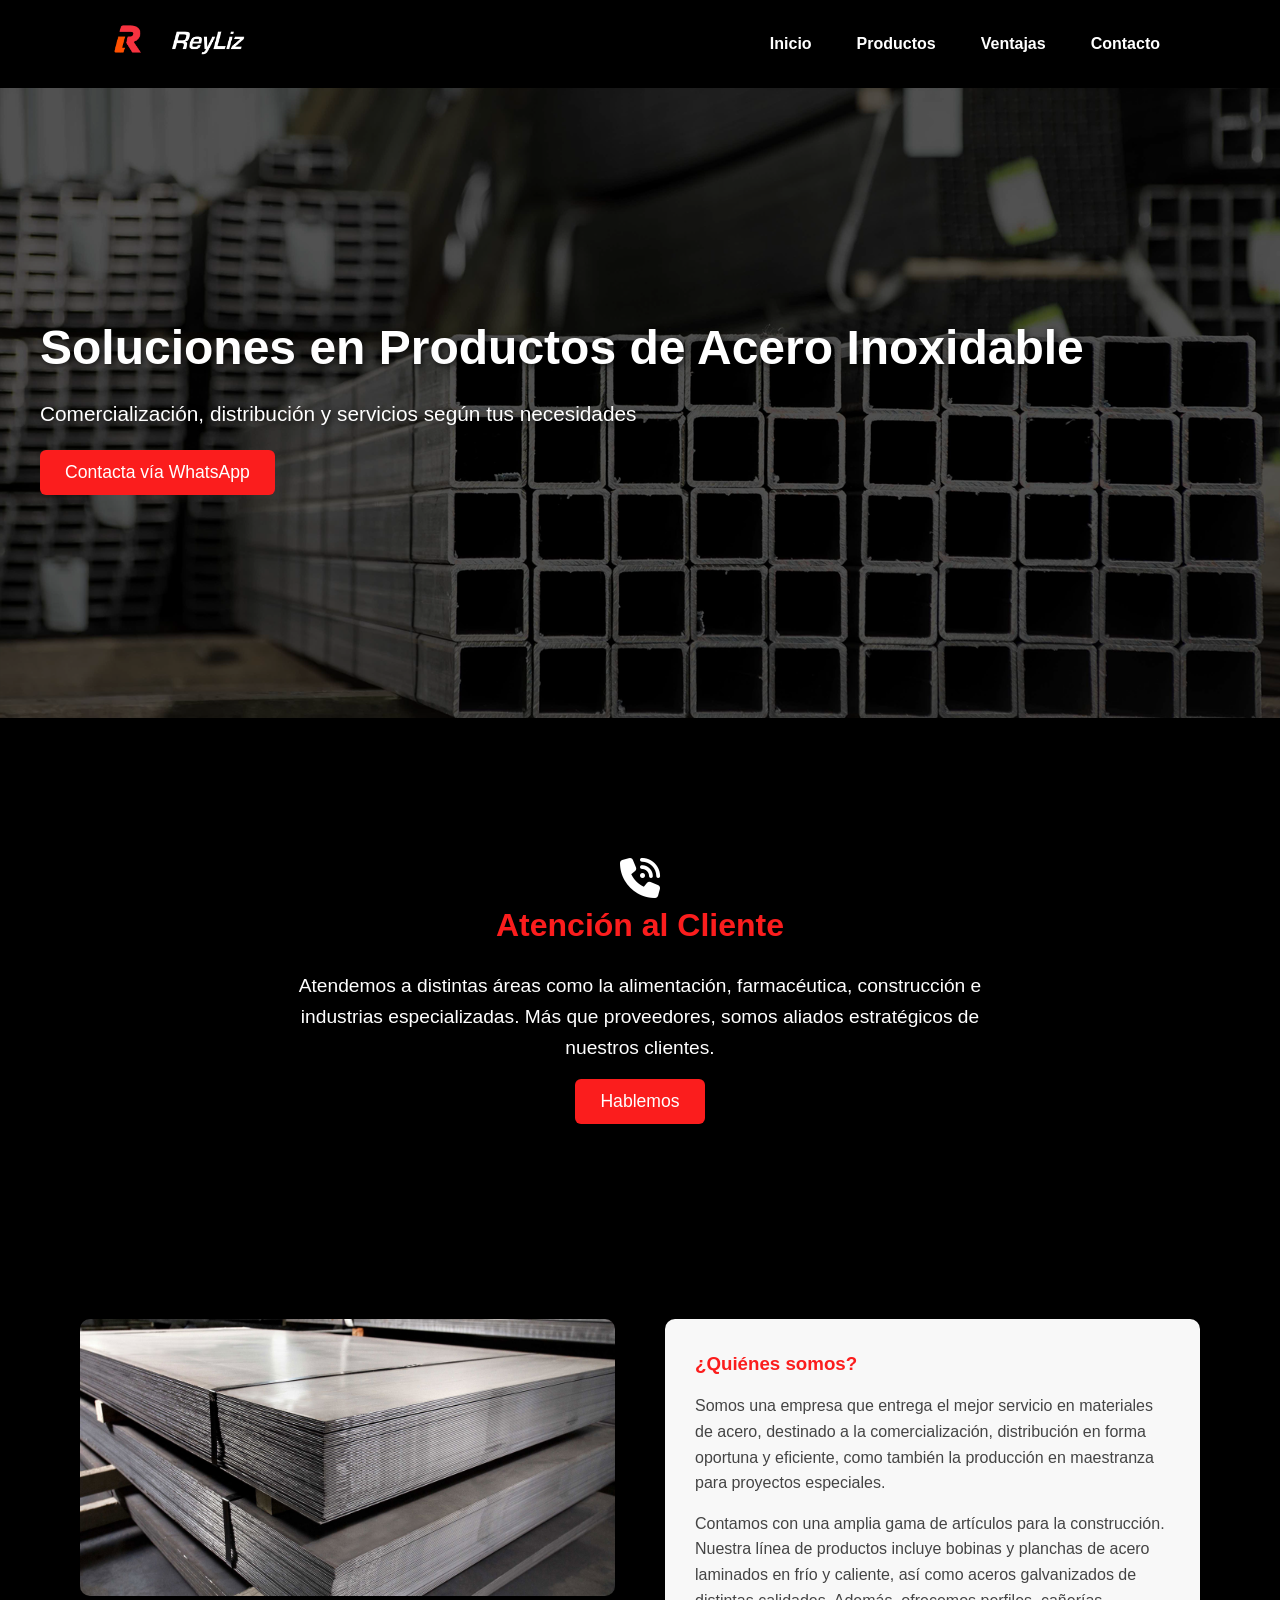
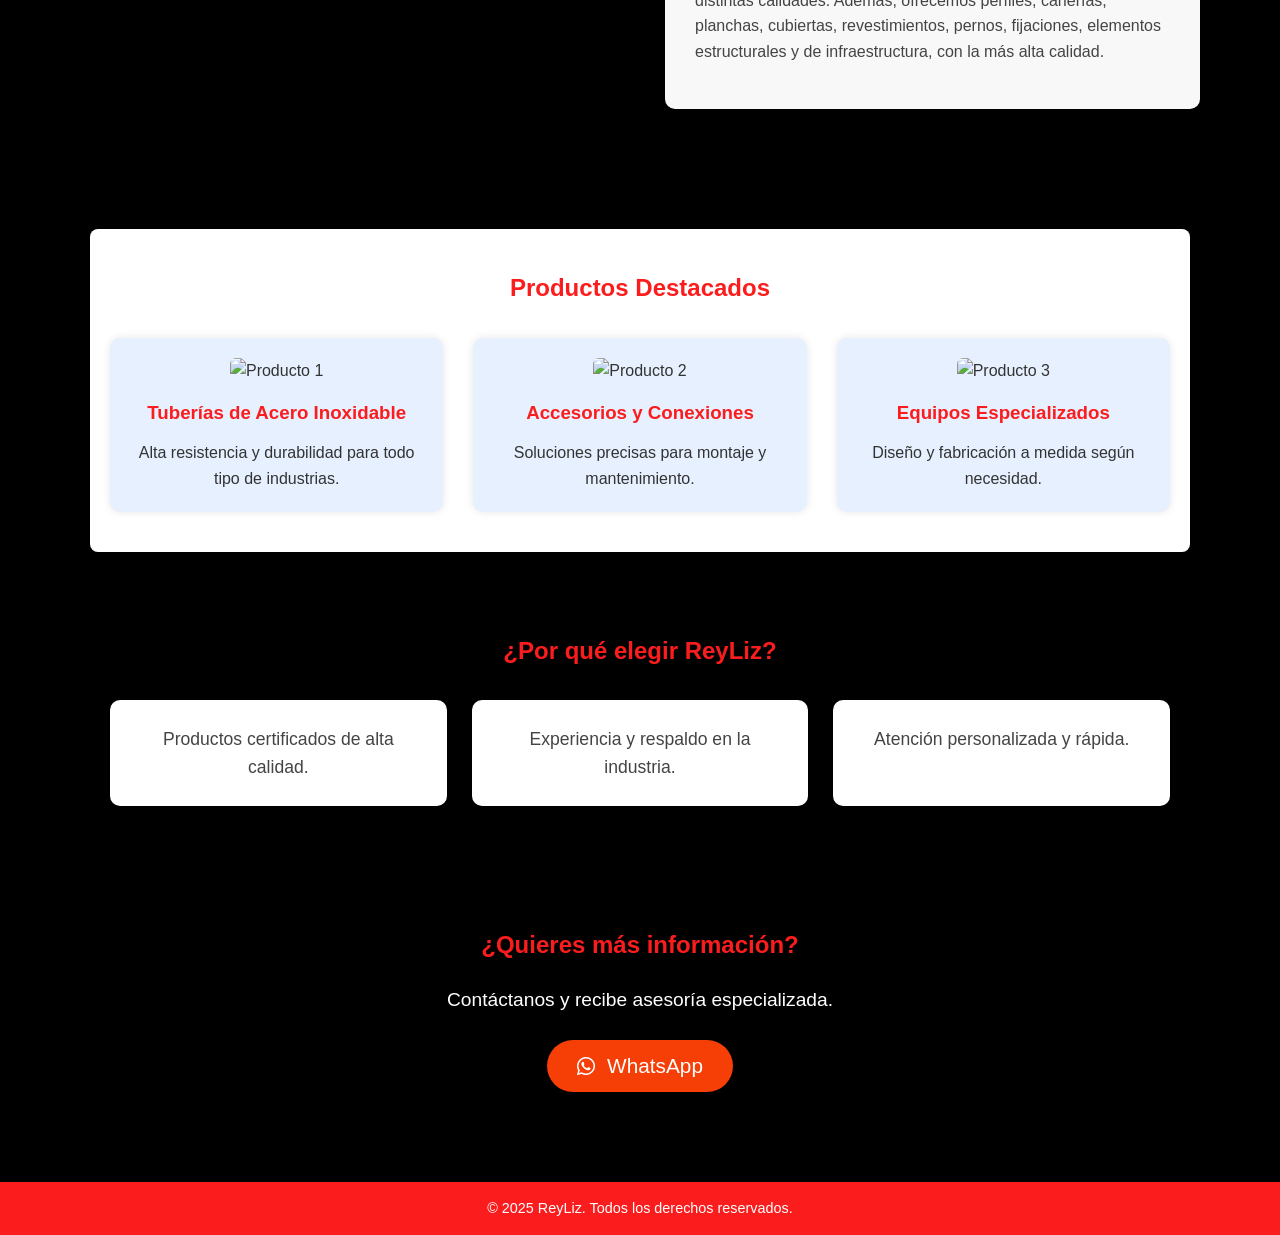
==== reyliz.html @ cabba2a8 "initial commit" ====
<!DOCTYPE html>
<html lang="es">
  <head>
    <meta charset="UTF-8" />
    <meta name="viewport" content="width=device-width, initial-scale=1" />
    <title>ReyLiz - Prototipo Página Principal</title>
    <link rel="stylesheet" href="styles.css" />
    <link
      rel="stylesheet"
      href="https://cdnjs.cloudflare.com/ajax/libs/font-awesome/6.7.2/css/all.min.css"
      integrity="sha512-Evv84Mr4kqVGRNSgIGL/F/aIDqQb7xQ2vcrdIwxfjThSH8CSR7PBEakCr51Ck+w+/U6swU2Im1vVX0SVk9ABhg=="
      crossorigin="anonymous"
      referrerpolicy="no-referrer"
    />
  </head>
  <body>
    <header>
      <div class="container">
        <div class="logo"><img src="assets/logopvg.png" alt="logo" /></div>
        <nav>
          <ul>
            <li><a href="#">Inicio</a></li>
            <li><a href="#">Productos</a></li>
            <li><a href="#">Ventajas</a></li>
            <li><a href="#">Contacto</a></li>
          </ul>
        </nav>
      </div>
    </header>

    <section class="hero">
      <div class="overlay"></div>
      <h1>Soluciones en Productos de Acero Inoxidable</h1>
      <p>Comercialización, distribución y servicios según tus necesidades</p>
      <button
        class="btn"
        onclick="window.location.href='https://wa.me/56929606043'"
      >
        Contacta vía WhatsApp
      </button>
    </section>

    <section class="client-service-bg">
      <div class="overlay"></div>
      <div class="client-content">
        <i class="icono fa-solid fa-phone-volume"></i>
        <h2>Atención al Cliente</h2>
        <p>
          Atendemos a distintas áreas como la alimentación, farmacéutica,
          construcción e industrias especializadas. Más que proveedores, somos
          aliados estratégicos de nuestros clientes.
        </p>
        <button
          class="btn"
          onclick="window.location.href='https://wa.me/56929606043'"
        >
          Hablemos
        </button>
      </div>
    </section>

    <div class="about-layout">
      <div class="about-image">
        <img src="assets/reyliz_cortado.jpg" alt="Planchas de acero ReyLiz" />
      </div>
      <div class="about-cards">
        <div class="about-card">
          <h3>¿Quiénes somos?</h3>
          <p>
            Somos una empresa que entrega el mejor servicio en materiales de
            acero, destinado a la comercialización, distribución en forma
            oportuna y eficiente, como también la producción en maestranza para
            proyectos especiales.
          </p>
          <p>
            Contamos con una amplia gama de artículos para la construcción.
            Nuestra línea de productos incluye bobinas y planchas de acero
            laminados en frío y caliente, así como aceros galvanizados de
            distintas calidades. Además, ofrecemos perfiles, cañerías, planchas,
            cubiertas, revestimientos, pernos, fijaciones, elementos
            estructurales y de infraestructura, con la más alta calidad.
          </p>
        </div>
      </div>
    </div>

    <section class="products container">
      <h2>Productos Destacados</h2>
      <div class="product-list">
        <div class="product">
          <img
            src="https://via.placeholder.com/250x150?text=Producto+1"
            alt="Producto 1"
          />
          <h3>Tuberías de Acero Inoxidable</h3>
          <p>Alta resistencia y durabilidad para todo tipo de industrias.</p>
        </div>
        <div class="product">
          <img
            src="https://via.placeholder.com/250x150?text=Producto+2"
            alt="Producto 2"
          />
          <h3>Accesorios y Conexiones</h3>
          <p>Soluciones precisas para montaje y mantenimiento.</p>
        </div>
        <div class="product">
          <img
            src="https://via.placeholder.com/250x150?text=Producto+3"
            alt="Producto 3"
          />
          <h3>Equipos Especializados</h3>
          <p>Diseño y fabricación a medida según necesidad.</p>
        </div>
      </div>
    </section>

    <section class="advantages container">
      <h2>¿Por qué elegir ReyLiz?</h2>
      <div class="adv-list">
        <div class="advantage">Productos certificados de alta calidad.</div>
        <div class="advantage">Experiencia y respaldo en la industria.</div>
        <div class="advantage">Atención personalizada y rápida.</div>
      </div>
    </section>

    <section class="contact">
      <h2>¿Quieres más información?</h2>
      <p>Contáctanos y recibe asesoría especializada.</p>
      <button
        class="btn-whatsapp"
        onclick="window.location.href='https://wa.me/56912345678'"
      >
        <i class="fa-brands fa-whatsapp"></i> WhatsApp
      </button>
    </section>

    <footer>&copy; 2025 ReyLiz. Todos los derechos reservados.</footer>
  </body>
</html>
---- styles.css ----
/* Reset básico */
* {
  margin: 0;
  padding: 0;
  box-sizing: border-box;
  font-family: 'Segoe UI', Tahoma, Geneva, Verdana, sans-serif;
}

:root {
  --color-primario: #fb1d1d;
  --color-secundario: #f63e07;
  --color-fondo: #f4f4f4;
  --color-texto: #333;
  --color-whatsapp: #25d366;
  --color-hover: #00509e;
}


body {
  background: #000000;
  color: #333;
  line-height: 1.6;
}

a {
  text-decoration: none;
  color: #0077cc;
}

/* Contenedor general */
.container {
  max-width: 1100px;
  margin: auto;
  padding: 0 20px;
}

/* Header */
header {
  background: #000000b5;
  color: white;
  padding: 20px 0;
  position: sticky;
  top: 0;
  z-index: 1000;
}

header .container {
  display: flex;
  align-items: center;
  justify-content: space-between;
}

.logo img {
  height: 40px; /* o 50px, según lo que necesites */
  width: auto;
}

nav ul {
  list-style: none;
  display: flex;
  gap: 25px;
}

nav ul li a {
  color: white;
  font-weight: 600;
  padding: 6px 10px;
  transition: background 0.3s ease;
  border-radius: 4px;
}

nav ul li a:hover {
  background: var(--color-secundario);
}

/* Sección principal */
.hero {
  background-image: url('assets/bg_image.png');  
  height: 70vh;
  color: white;
  display: flex;
  flex-direction: column;
  justify-content: center;
  align-items: flex-start;
  padding-left: 40px;
  text-shadow: 2px 2px 6px rgba(0, 0, 0, 0.7);
}

.hero {
  position: relative;
  overflow: hidden;
}

.hero .overlay {
  position: absolute;
  top: 0; left: 0;
  width: 100%;
  height: 100%;
  background: rgba(0, 0, 0, 0.6); /* <- puedes subir o bajar este valor */
  z-index: 0;
}

.hero h1,
.hero p,
.hero .btn {
  position: relative;
  z-index: 1;
}

.hero h1 {
  font-size: 3rem;
  margin-bottom: 10px;
}

.hero p {
  font-size: 1.3rem;
  margin-bottom: 20px;
  max-width: 600px;
}

.hero .btn {
  background: var(--color-primario);
  padding: 12px 25px;
  font-size: 1.1rem;
  border: none;
  color: white;
  border-radius: 6px;
  cursor: pointer;
  transition: background 0.3s ease;
}

.hero .btn:hover {
  background: var(--color-secundario);
}

/*Sección atención al cliente*/
.icono{
    font-size: 40px;
}

.client-service-bg {
  position: relative;
  color: white;
  padding: 100px 20px;
  text-align: center;
  margin-top: 40px;
  border-radius: 10px;
  overflow: hidden;
}

.client-service-bg .overlay {
  position: absolute;
  top: 0; left: 0;
  width: 100%;
  height: 100%;
  background: rgba(0, 0, 0, 0.6); /* oscurece la imagen */
  z-index: 0;
}

.client-content .btn {
  background: var(--color-primario);
  padding: 12px 25px;
  font-size: 1.1rem;
  border: none;
  color: white;
  border-radius: 6px;
  cursor: pointer;
  transition: background 0.3s ease;
  margin: 15px;
}

.client-service-bg .client-content {
  position: relative;
  z-index: 1;
  max-width: 800px;
  margin: 0 auto;
}

.client-service-bg h2 {
  font-size: 2rem;
  margin-bottom: 20px;
  color: var(--color-primario);
}

.client-service-bg p {
  font-size: 1.2rem;
  line-height: 1.6;
  max-width: 90%;
  margin: 0 auto;
}

.client-service-bg .btn:hover{
    background-color: var(--color-secundario);
}


/* Sección about */ 
.about-layout {
  display: flex;
  flex-wrap: wrap;
  padding: 80px;
  gap: 50px;
  align-items: flex-start;
  justify-content: center;
}

.about-image {
  flex: 1 1 480px;
}

.about-image img {
  width: 100%;
  height: auto;
  border-radius: 10px;
  box-shadow: 0 0 10px rgba(0,0,0,0.1);
}

.about-cards {
  flex: 1 1 480px;
  display: flex;
  flex-direction: column;
  gap: 30px;
}

.about-card {
  background: #f8f8f8;
  padding: 30px;
  border-radius: 10px;
  box-shadow: 0 0 10px rgba(0,0,0,0.05);
  transition: transform 0.3s ease;
}

.about-card:hover {
  transform: translateY(-4px);
}

.about-card h3 {
  color: var(--color-primario);
  margin-bottom: 15px;
}

.about-card p {
  color: #444;
  font-size: 1rem;
  line-height: 1.6;
  margin-bottom: 15px;
}


/* Sección productos */
.products {
  background: white;
  padding: 40px 20px;
  margin-top: 40px;
  border-radius: 8px;
  box-shadow: 0 0 15px rgba(0,0,0,0.1);
}

.products h2 {
  text-align: center;
  margin-bottom: 30px;
  color: var(--color-primario);
}

.product-list {
  display: flex;
  flex-wrap: wrap;
  gap: 30px;
  justify-content: center;
}

.product {
  flex: 1 1 250px;
  background: #e6f0ff;
  padding: 20px;
  border-radius: 10px;
  box-shadow: 0 0 8px rgba(0,0,0,0.1);
  text-align: center;
}

.product img {
  max-width: 100%;
  border-radius: 6px;
  margin-bottom: 15px;
}

.product h3 {
  margin-bottom: 12px;
  color: var(--color-primario);
}

/* Sección ventajas */
.advantages {
  padding: 40px 20px;
  margin-top: 40px;
}

.advantages h2 {
  text-align: center;
  color: var(--color-primario);
  margin-bottom: 30px;
}

.adv-list {
  display: flex;
  flex-wrap: wrap;
  gap: 25px;
  justify-content: center;
}

.advantage {
  flex: 1 1 280px;
  background: white;
  padding: 25px;
  border-radius: 10px;
  box-shadow: 0 0 12px rgba(0,0,0,0.1);
  text-align: center;
  font-size: 1.1rem;
  color: #444;
}

/* Sección contacto rápido */
.contact {
  color: white;
  padding: 40px 20px;
  text-align: center;
  margin-top: 40px;
  border-radius: 8px;
}

.contact h2 {
  margin-bottom: 20px;
  color: var(--color-primario);
}

.contact p {
  margin-bottom: 25px;
  font-size: 1.2rem;
}

.contact .btn-whatsapp {
  background: var(--color-secundario);
  color: white;
  padding: 14px 30px;
  border: none;
  border-radius: 50px;
  font-size: 1.3rem;
  cursor: pointer;
  display: inline-flex;
  align-items: center;
  gap: 12px;
  transition: background 0.3s ease;
}

.contact .btn-whatsapp:hover {
  background: var(--color-secundario);
}

/* Pie de página */
footer {
  background: var(--color-primario);
  color: white;
  text-align: center;
  padding: 15px 0;
  margin-top: 50px;
  font-size: 0.9rem;
}

/* Responsive */
@media (max-width: 768px) {
  nav ul {
    flex-direction: column;
    gap: 10px;
  }

  .hero {
    padding-left: 20px;
    text-align: center;
    align-items: center;
  }

  .hero h1 {
    font-size: 2.2rem;
  }

  .products .product-list,
  .advantages .adv-list {
    flex-direction: column;
    align-items: center;
  }

  .product,
  .advantage {
    max-width: 320px;
  }

  .about-layout {
    flex-direction: column;
    padding: 20px;
    gap: 20px;
  }

  .about-image{
    flex:none;
  }
}

@media (min-width: 1510px) {
  .about-image img {
    height: 100%;
    object-fit: cover;
  }

  .about-layout {
    align-items: stretch;
  }
}

@media (min-width: 1520px) {
  .about-layout {
    align-items: stretch;
  }

  .about-cards {
    flex: 1 1 480px;
  }

  .about-card {
    min-height: 100%;
  }

  .about-card h3 {
    font-size: 1.8rem;
    line-height: 1.8;
  }

  .about-card p {
    font-size: 1.1rem;
    line-height: 1.8;
  }

  .about-image img {
    height: 100%;
    object-fit: cover;
    display: block;
  }
}
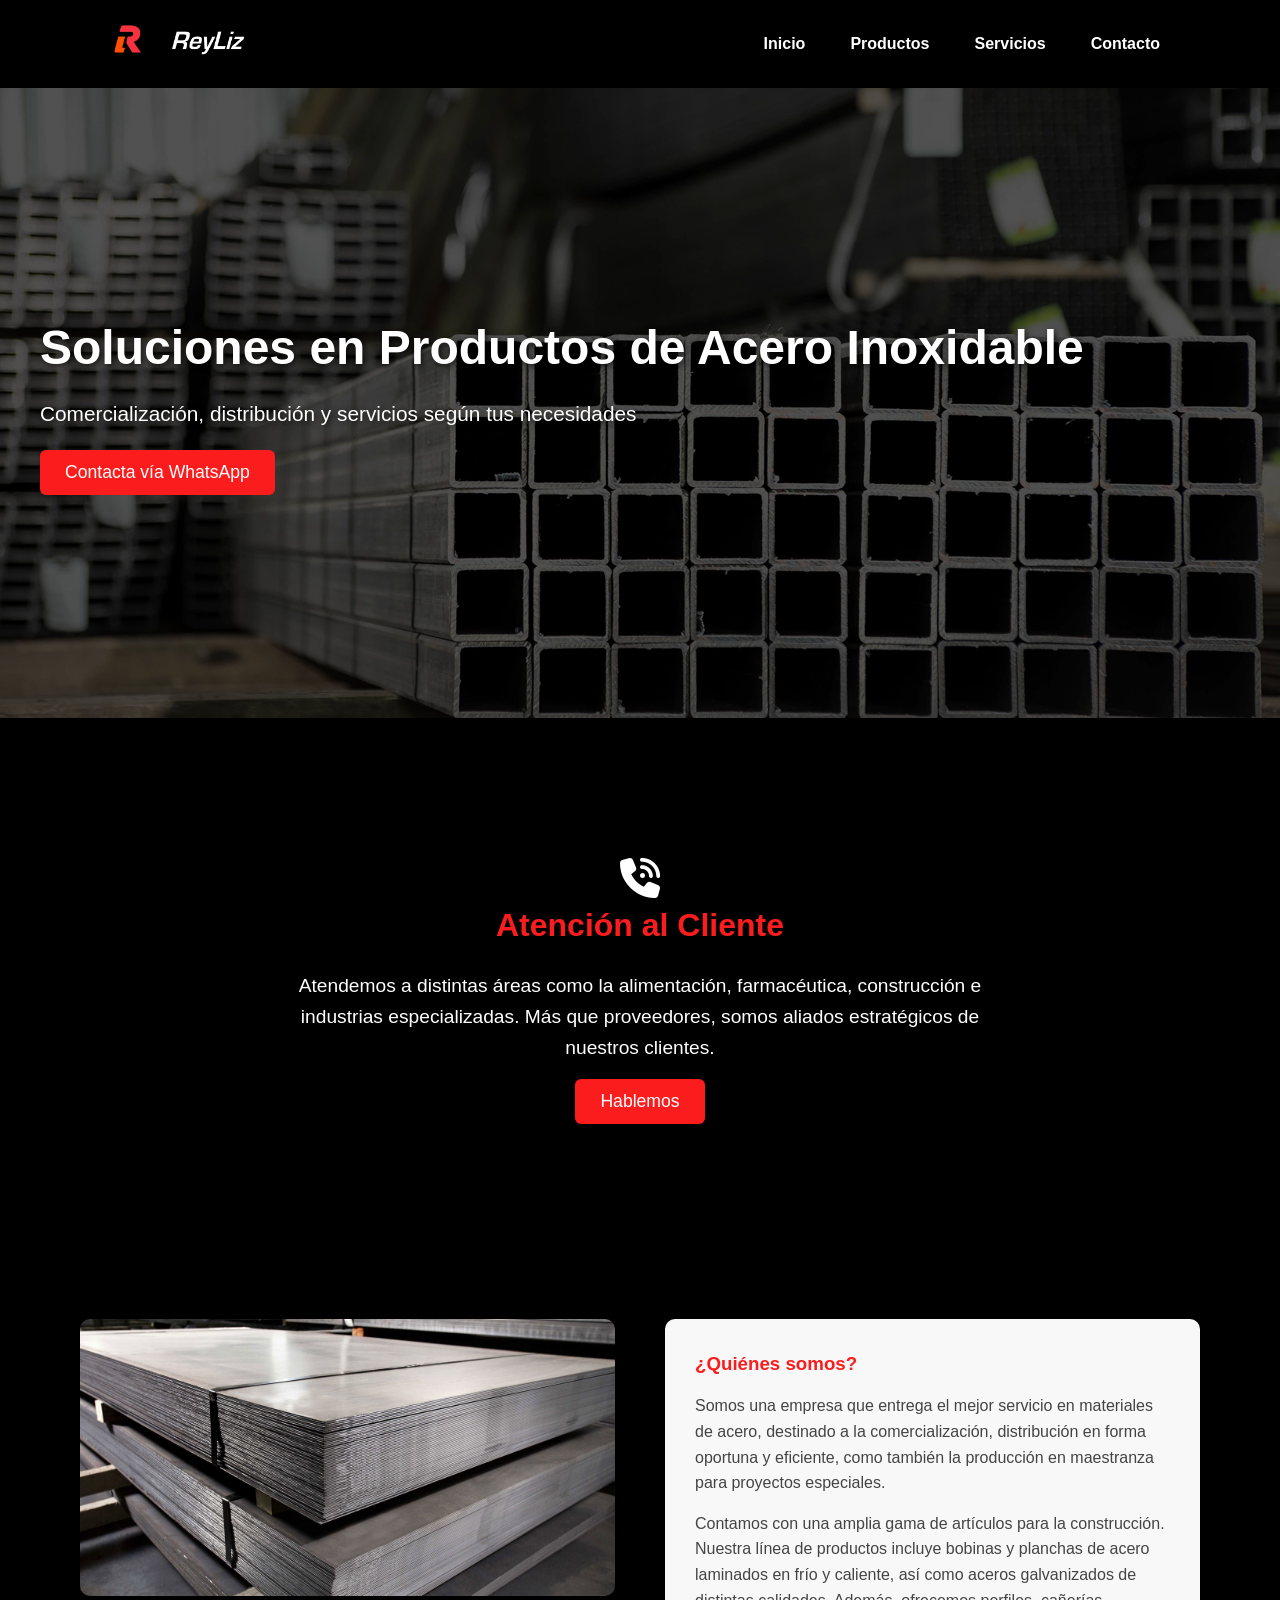
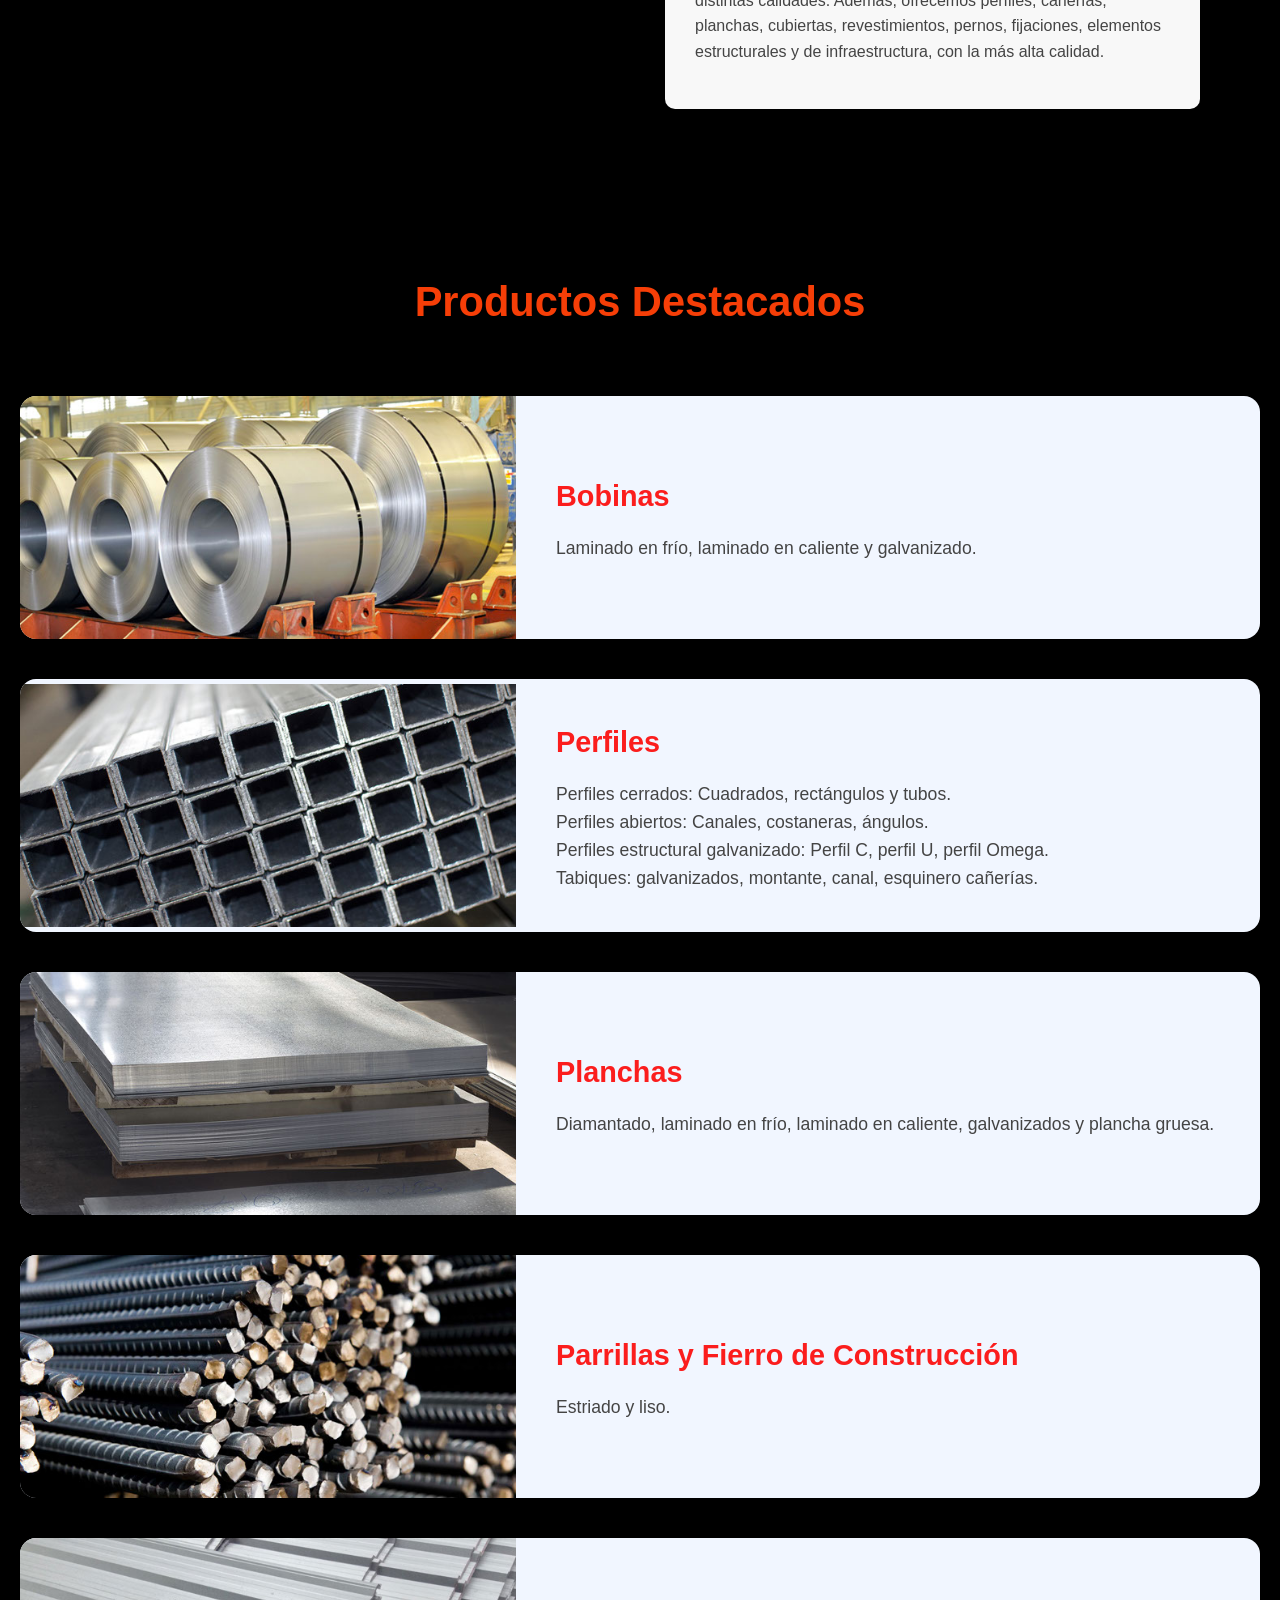
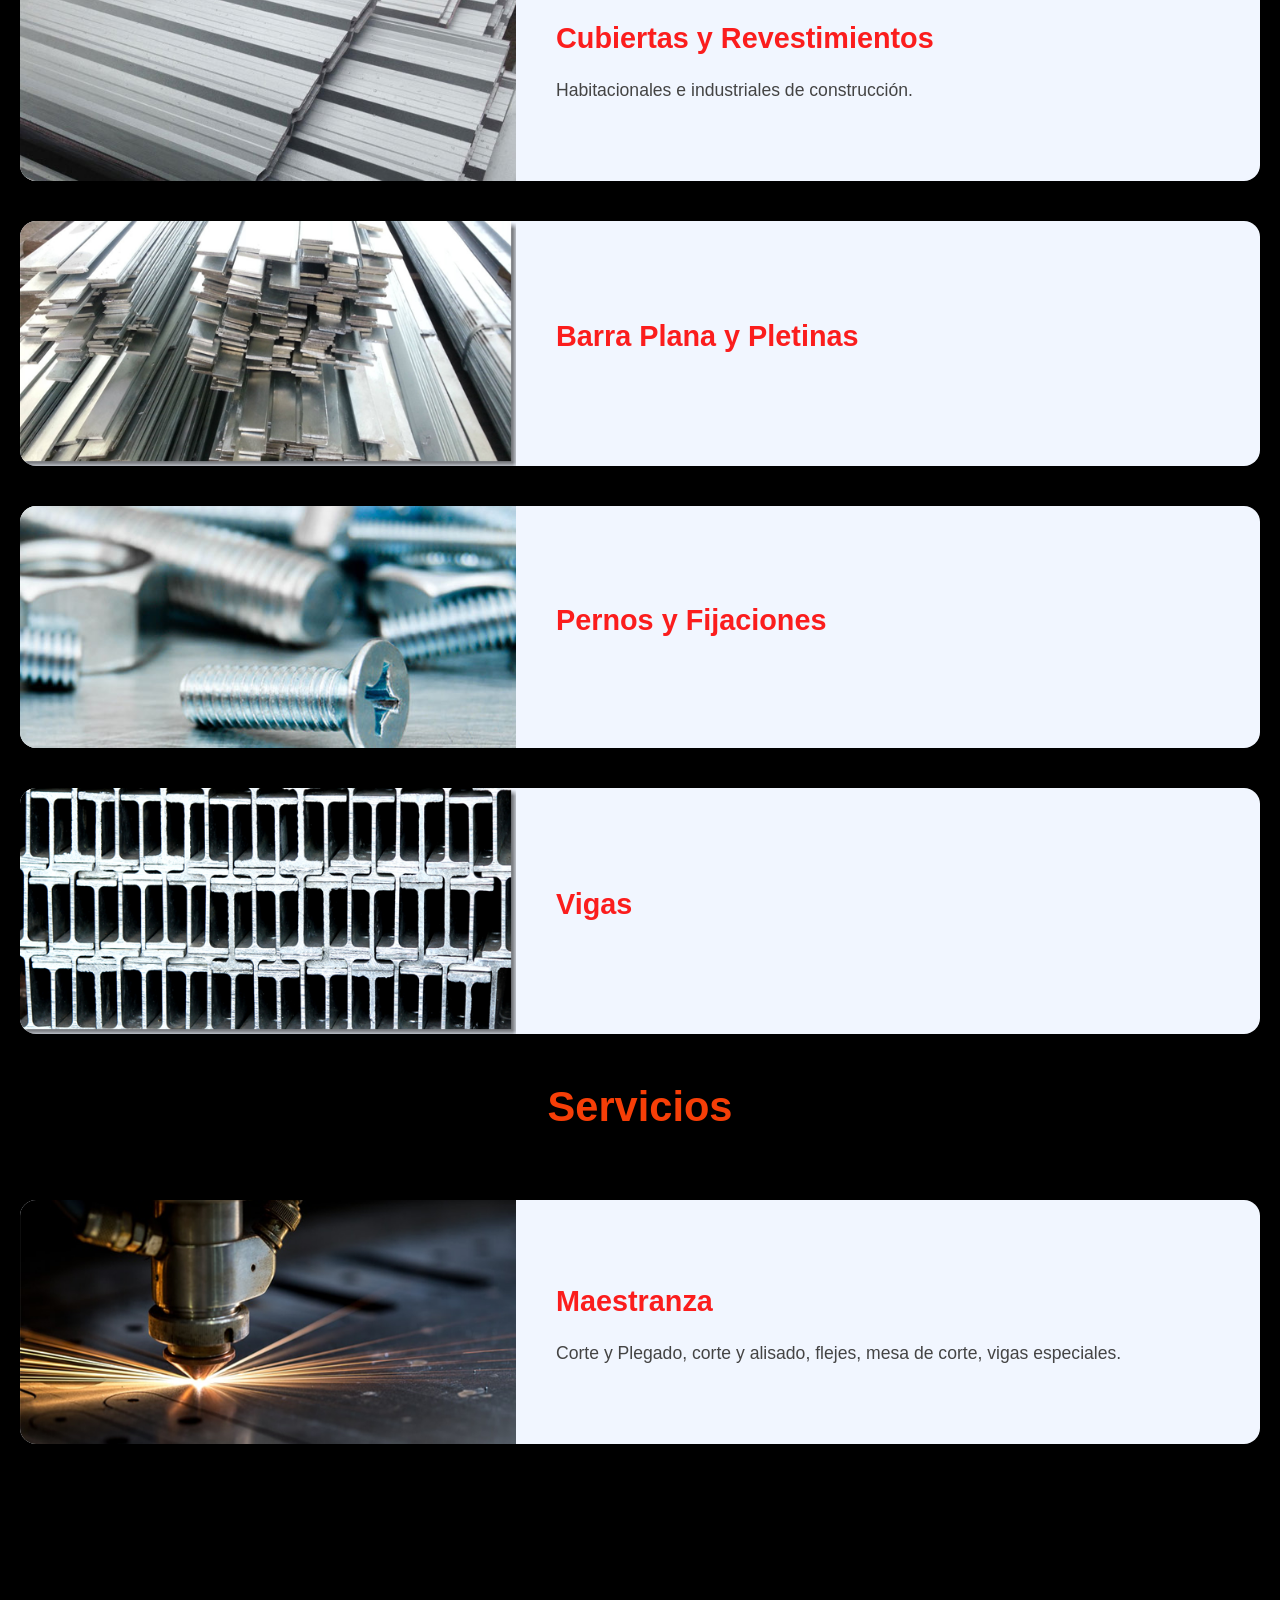
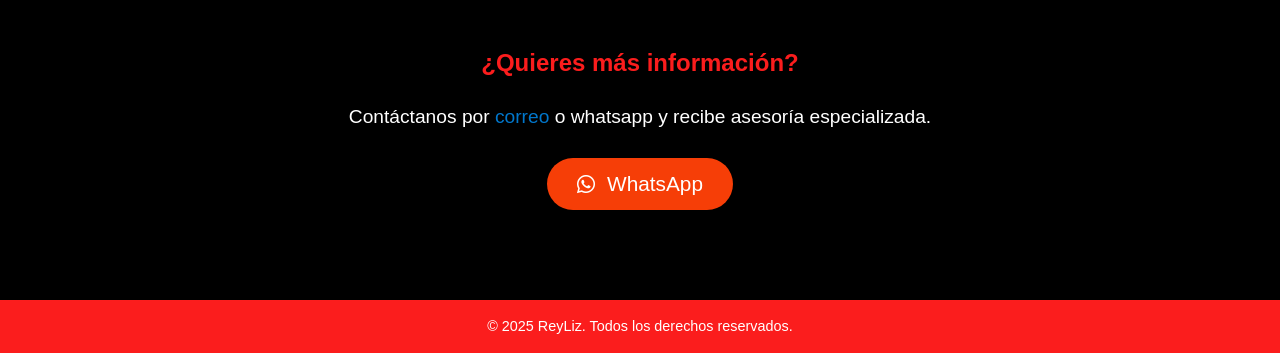
==== commit 586df2b0: "added: products and form" ====
--- a/reyliz.html
+++ b/reyliz.html
@@ -20,9 +20,9 @@
         <nav>
           <ul>
             <li><a href="#">Inicio</a></li>
-            <li><a href="#">Productos</a></li>
-            <li><a href="#">Ventajas</a></li>
-            <li><a href="#">Contacto</a></li>
+            <li><a href="#productos">Productos</a></li>
+            <li><a href="#servicios">Servicios</a></li>
+            <li><a href="#contactar">Contacto</a></li>
           </ul>
         </nav>
       </div>
@@ -84,48 +84,117 @@
       </div>
     </div>
 
-    <section class="products container">
+    <section id="productos" class="productos-destacados">
       <h2>Productos Destacados</h2>
-      <div class="product-list">
-        <div class="product">
+      <div class="producto-horizontal">
+        <div class="producto-imagen">
+          <img src="assets/bobinas.jpg" alt="Bobinas de acero" />
+        </div>
+        <div class="producto-info">
+          <h3>Bobinas</h3>
+          <p>Laminado en frío, laminado en caliente y galvanizado.</p>
+        </div>
+      </div>
+
+      <div class="producto-horizontal">
+        <div class="producto-imagen">
+          <img src="assets/perfiles.jpg" alt="Perfiles de acero" />
+        </div>
+        <div class="producto-info">
+          <h3>Perfiles</h3>
+          <p>Perfiles cerrados: Cuadrados, rectángulos y tubos.</p>
+          <p>Perfiles abiertos: Canales, costaneras, ángulos.</p>
+          <p>
+            Perfiles estructural galvanizado: Perfil C, perfil U, perfil Omega.
+          </p>
+          <p>Tabiques: galvanizados, montante, canal, esquinero cañerías.</p>
+        </div>
+      </div>
+
+      <div class="producto-horizontal">
+        <div class="producto-imagen">
+          <img src="assets/laminas.jpg" alt="Perfiles de acero" />
+        </div>
+        <div class="producto-info">
+          <h3>Planchas</h3>
+          <p>
+            Diamantado, laminado en frío, laminado en caliente, galvanizados y
+            plancha gruesa.
+          </p>
+        </div>
+      </div>
+
+      <div class="producto-horizontal">
+        <div class="producto-imagen">
           <img
-            src="https://via.placeholder.com/250x150?text=Producto+1"
-            alt="Producto 1"
+            src="assets/fierros-de-construccion.jpg"
+            alt="Perfiles de acero"
           />
-          <h3>Tuberías de Acero Inoxidable</h3>
-          <p>Alta resistencia y durabilidad para todo tipo de industrias.</p>
-        </div>
-        <div class="product">
+        </div>
+        <div class="producto-info">
+          <h3>Parrillas y Fierro de Construcción</h3>
+          <p>Estriado y liso.</p>
+        </div>
+      </div>
+
+      <div class="producto-horizontal">
+        <div class="producto-imagen">
           <img
-            src="https://via.placeholder.com/250x150?text=Producto+2"
-            alt="Producto 2"
+            src="assets/cubiertas-y-revestimientos.jpg"
+            alt="Perfiles de acero"
           />
-          <h3>Accesorios y Conexiones</h3>
-          <p>Soluciones precisas para montaje y mantenimiento.</p>
-        </div>
-        <div class="product">
-          <img
-            src="https://via.placeholder.com/250x150?text=Producto+3"
-            alt="Producto 3"
-          />
-          <h3>Equipos Especializados</h3>
-          <p>Diseño y fabricación a medida según necesidad.</p>
-        </div>
-      </div>
-    </section>
-
-    <section class="advantages container">
-      <h2>¿Por qué elegir ReyLiz?</h2>
-      <div class="adv-list">
-        <div class="advantage">Productos certificados de alta calidad.</div>
-        <div class="advantage">Experiencia y respaldo en la industria.</div>
-        <div class="advantage">Atención personalizada y rápida.</div>
+        </div>
+        <div class="producto-info">
+          <h3>Cubiertas y Revestimientos</h3>
+          <p>Habitacionales e industriales de construcción.</p>
+        </div>
+      </div>
+
+      <div class="producto-horizontal">
+        <div class="producto-imagen">
+          <img src="assets/barras-u1362.png" alt="Perfiles de acero" />
+        </div>
+        <div class="producto-info">
+          <h3>Barra Plana y Pletinas</h3>
+        </div>
+      </div>
+
+      <div class="producto-horizontal">
+        <div class="producto-imagen">
+          <img src="assets/pernos.jpg" alt="Perfiles de acero" />
+        </div>
+        <div class="producto-info">
+          <h3>Pernos y Fijaciones</h3>
+        </div>
+      </div>
+
+      <div class="producto-horizontal">
+        <div class="producto-imagen">
+          <img src="assets/vigas-u1412.png" alt="Perfiles de acero" />
+        </div>
+        <div class="producto-info">
+          <h3>Vigas</h3>
+        </div>
+      </div>
+
+      <h2 id="servicios">Servicios</h2>
+      <div class="producto-horizontal">
+        <div class="producto-imagen">
+          <img src="assets/maestranza.png" alt="Perfiles de acero" />
+        </div>
+        <div class="producto-info">
+          <h3>Maestranza</h3>
+          <p>
+            Corte y Plegado, corte y alisado, flejes, mesa de corte, vigas
+            especiales.
+          </p>
+        </div>
       </div>
     </section>
 
     <section class="contact">
-      <h2>¿Quieres más información?</h2>
-      <p>Contáctanos y recibe asesoría especializada.</p>
+      <h2 id="contactar">¿Quieres más información?</h2>
+      <p>Contáctanos por <a href="form.html">correo</a> o whatsapp y recibe asesoría especializada.</p>
       <button
         class="btn-whatsapp"
         onclick="window.location.href='https://wa.me/56912345678'"
@@ -133,7 +202,6 @@
         <i class="fa-brands fa-whatsapp"></i> WhatsApp
       </button>
     </section>
-
     <footer>&copy; 2025 ReyLiz. Todos los derechos reservados.</footer>
   </body>
 </html>
--- a/styles.css
+++ b/styles.css
@@ -248,45 +248,154 @@
 
 
 /* Sección productos */
-.products {
-  background: white;
-  padding: 40px 20px;
-  margin-top: 40px;
+.productos-destacados {
+  max-width: 1700px;
+  margin: 0 auto;
+  padding: 80px 20px;
+}
+
+.productos-destacados h2 {
+  text-align: center;
+  font-size: 2.6rem;
+  color: var(--color-secundario);
+  margin-bottom: 60px;
+}
+
+.producto-horizontal {
+  display: flex;
+  align-items: center;
+  background: #f1f6ff;
+  border-radius: 16px;
+  margin-bottom: 40px;
+  box-shadow: 0 4px 20px rgba(0, 0, 0, 0.05);
+  overflow: hidden;
+  transition: transform 0.3s ease, box-shadow 0.3s ease;
+}
+
+.producto-horizontal:hover {
+  transform: translateY(-4px);
+  box-shadow: 0 10px 25px rgba(0, 0, 0, 0.08);
+}
+
+.producto-imagen {
+  flex: 1 1 40%;
+  min-width: 300px;
+}
+
+.producto-info {
+  flex: 1 1 60%;
+  padding: 40px;
+}
+
+.producto-imagen img {
+  width: 100%;
+  height: 100%;
+  object-fit: cover;
+  display: block;
+}
+
+.producto-info h3 {
+  font-size: 1.8rem;
+  color: var(--color-primario);
+  margin-bottom: 15px;
+}
+
+.producto-info p {
+  font-size: 1.1rem;
+  color: #444;
+  line-height: 1.6;
+}
+
+/* Formulario */ 
+.contact-section {
+  background-color: #ffffff;
+  border-radius: 12px;
+  max-width: 800px;
+  margin: 80px auto;
+  padding: 60px 40px;
+  box-shadow: 0 0 20px rgba(0,0,0,0.05);
+}
+
+.contact-section h2 {
+  text-align: center;
+  color:var(--color-primario);
+  font-size: 2.2rem;
+  margin-bottom: 40px;
+}
+
+#contact-form {
+  display: flex;
+  flex-direction: column;
+  gap: 25px;
+}
+
+.contact-section .form-group {
+  display: flex;
+  flex-direction: column;
+}
+
+.contact-section .form-group label {
+  font-weight: bold;
+  margin-bottom: 8px;
+  color: rgb(34, 31, 31);
+  font-size: 1rem;
+}
+
+.contact-section .form-group input,
+.contact-section .form-group textarea {
+  padding: 14px;
+  border: 1px solid #ccc;
+  border-radius: 6px;
+  font-size: 1.5rem;
+  transition: border-color 0.3s ease;
+}
+
+.contact-section .form-group input:focus,
+.contact-section .form-group textarea:focus {
+  border-color: black;
+  outline: none;
+}
+
+.contact-section .btn-enviar {
+  background-color: var(--color-primario);
+  color: white;
+  padding: 14px 24px;
+  border: none;
   border-radius: 8px;
-  box-shadow: 0 0 15px rgba(0,0,0,0.1);
-}
-
-.products h2 {
-  text-align: center;
-  margin-bottom: 30px;
-  color: var(--color-primario);
-}
-
-.product-list {
-  display: flex;
-  flex-wrap: wrap;
-  gap: 30px;
-  justify-content: center;
-}
-
-.product {
-  flex: 1 1 250px;
-  background: #e6f0ff;
-  padding: 20px;
-  border-radius: 10px;
-  box-shadow: 0 0 8px rgba(0,0,0,0.1);
-  text-align: center;
-}
-
-.product img {
-  max-width: 100%;
-  border-radius: 6px;
-  margin-bottom: 15px;
-}
-
-.product h3 {
-  margin-bottom: 12px;
-  color: var(--color-primario);
+  font-size: 1.1rem;
+  cursor: pointer;
+  transition: background-color 0.3s ease;
+  align-self: flex-start;
+}
+
+.contact-section .btn-enviar:hover {
+  background-color: var(--color-secundario);
+}
+
+@media (max-width: 600px) {
+  .contact-section {
+    padding: 40px 20px;
+  }
+
+  .contact-section .btn-enviar {
+    width: 100%;
+    text-align: center;
+  }
+}
+
+/* Responsive */
+@media (max-width: 768px) {
+  .producto-horizontal {
+    flex-direction: column;
+  }
+
+  .producto-imagen, .producto-info {
+    width: 100%;
+  }
+
+  .producto-info {
+    padding: 20px;
+  }
 }
 
 /* Sección ventajas */
@@ -403,6 +512,37 @@
   .about-image{
     flex:none;
   }
+
+  .contact-section {
+    padding: 50px 20px;
+    margin: 40px 15px;
+  }
+
+  .contact-section h2 {
+    font-size: 1.8rem;
+    margin-bottom: 30px;
+  }
+
+  #contact-form {
+    gap: 20px;
+  }
+
+  .contact-section .form-group label {
+    font-size: 0.95rem;
+  }
+
+  .contact-section .form-group input,
+  .contact-section .form-group textarea {
+    font-size: 0.95rem;
+    padding: 12px;
+  }
+
+  .contact-section .btn-enviar {
+    font-size: 1rem;
+    padding: 12px 20px;
+    width: 100%;
+    text-align: center;
+  }
 }
 
 @media (min-width: 1510px) {
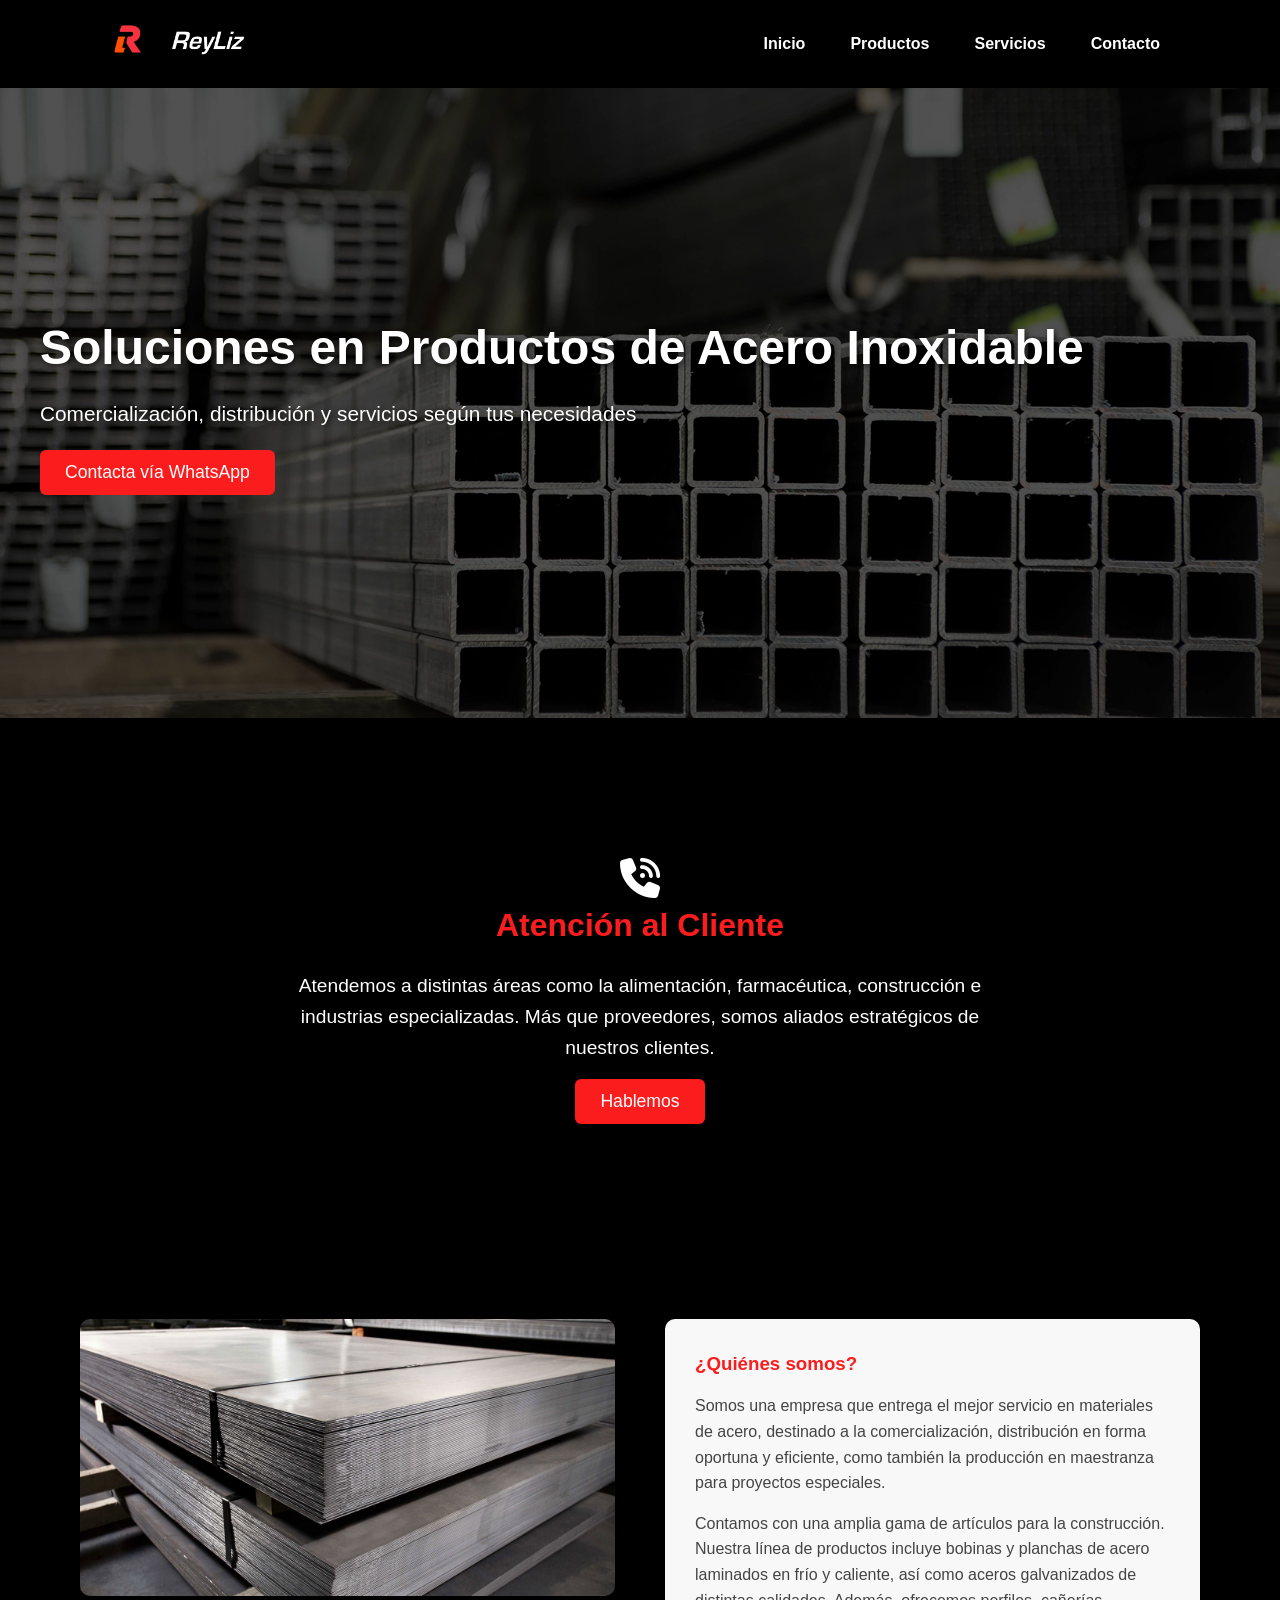
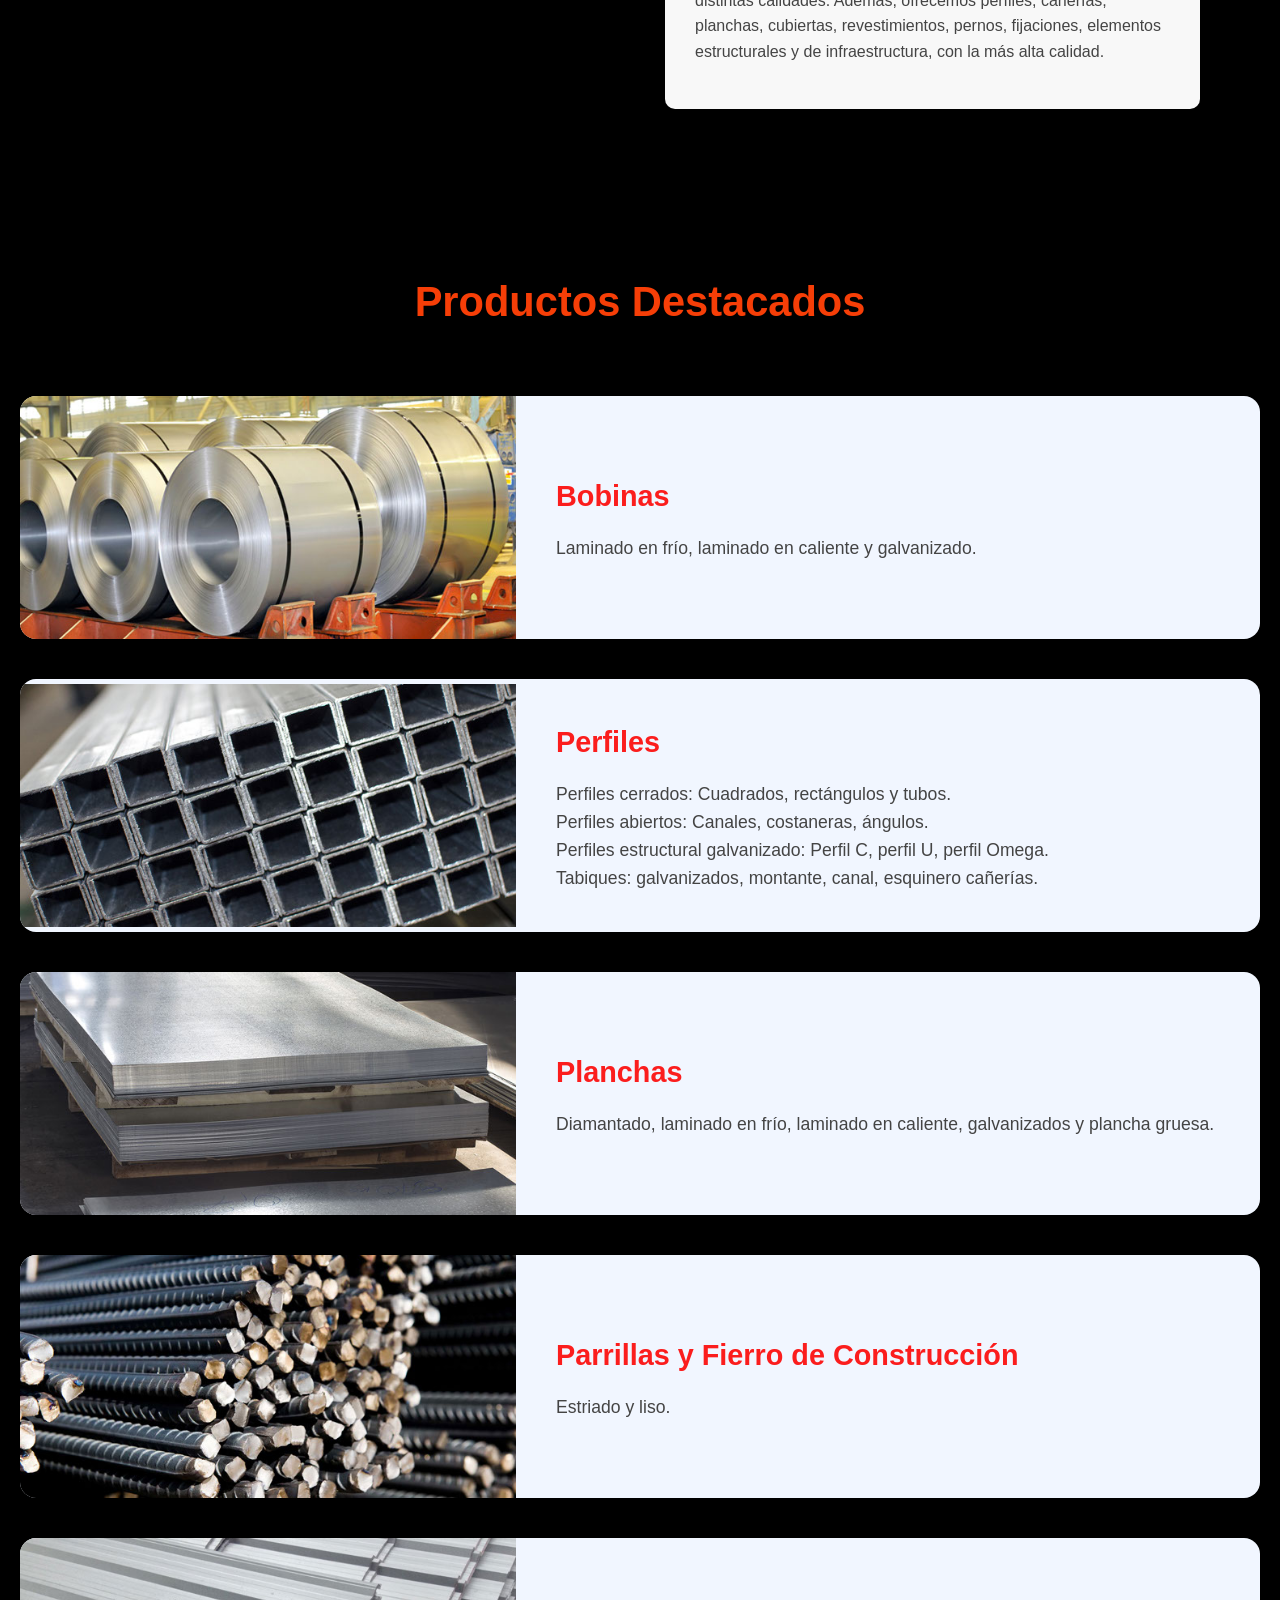
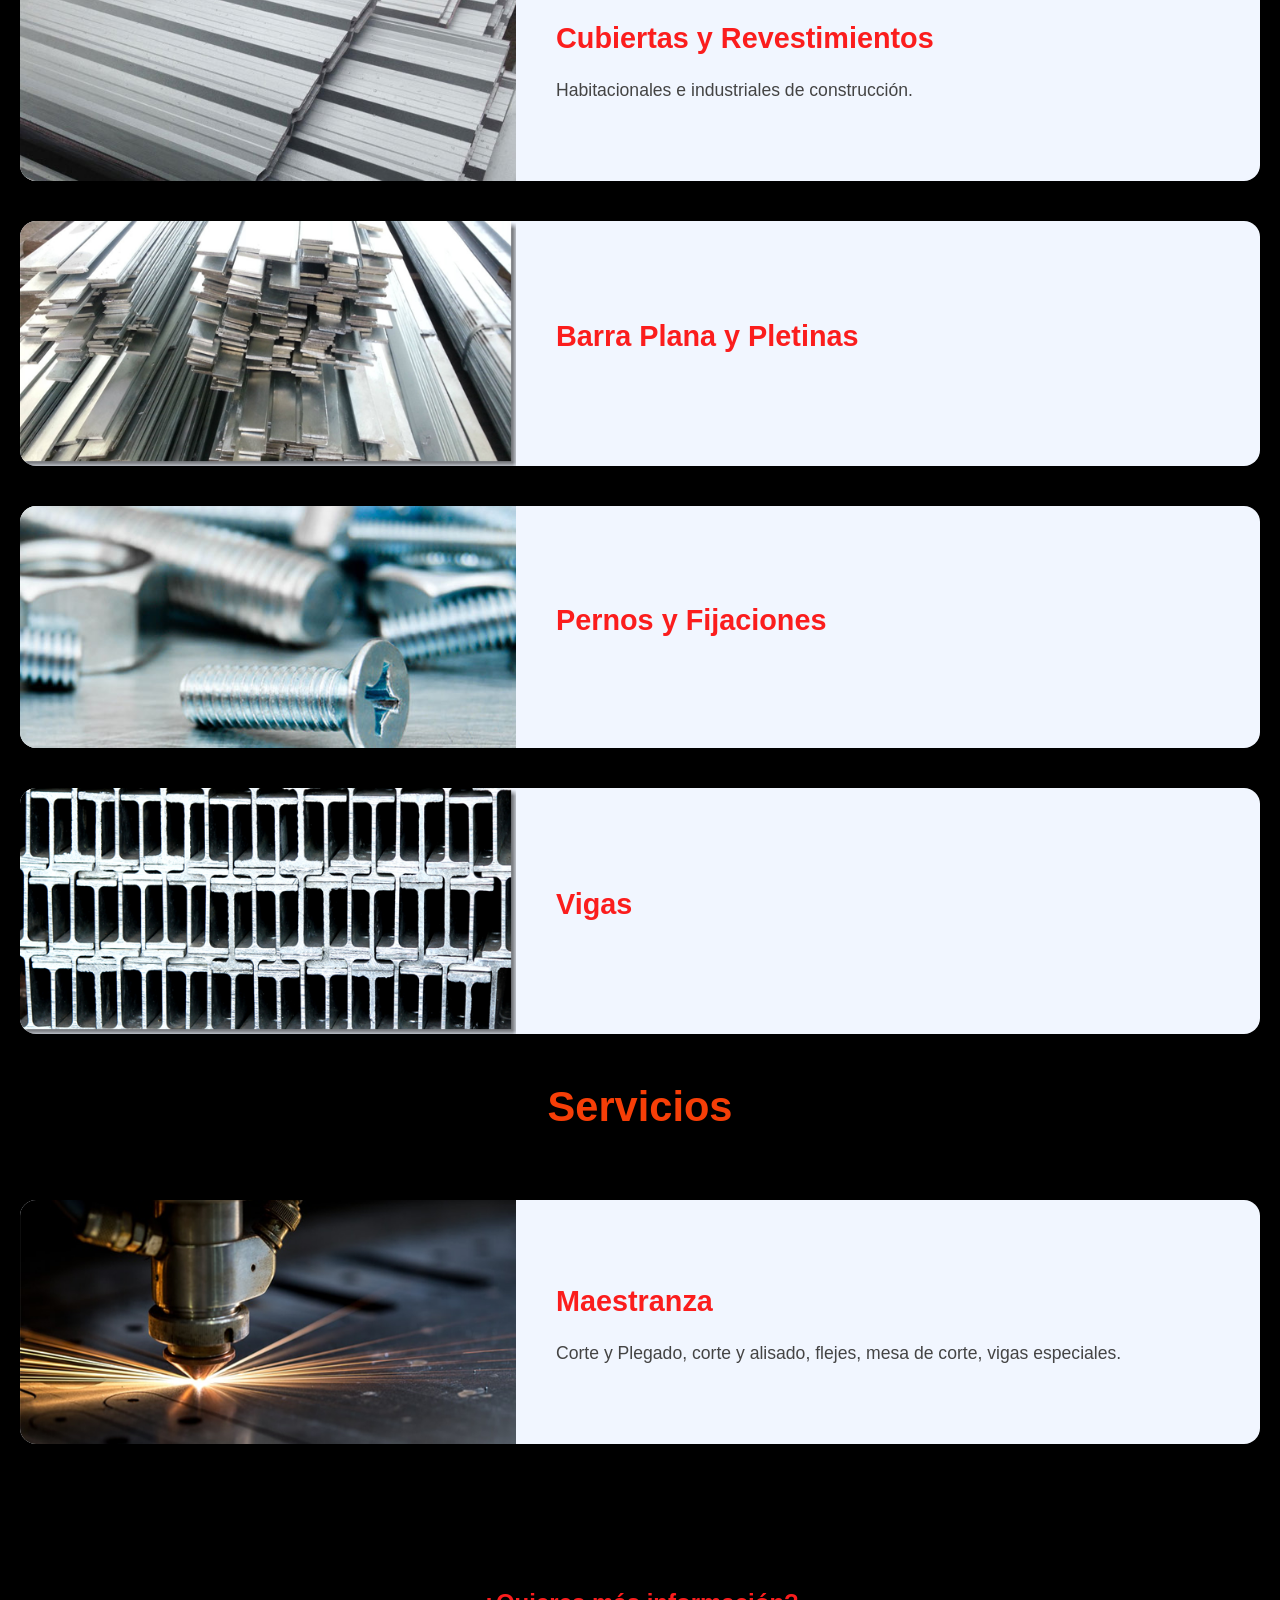
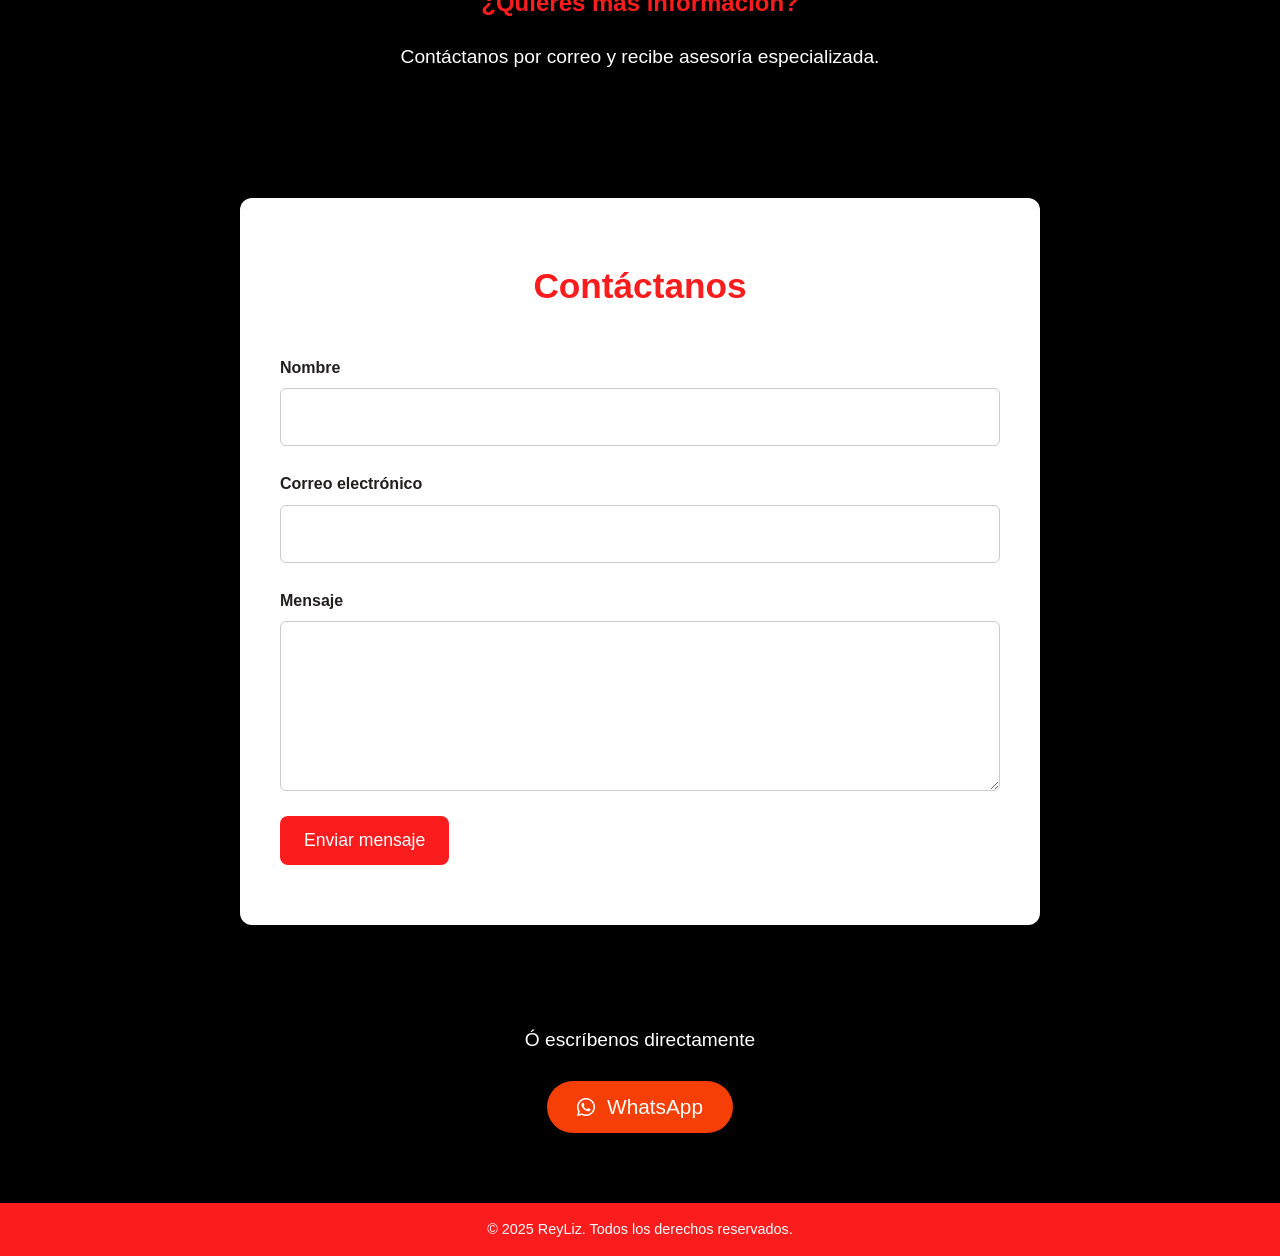
==== commit 61f7cd71: "form in main page" ====
--- a/reyliz.html
+++ b/reyliz.html
@@ -194,8 +194,31 @@
 
     <section class="contact">
       <h2 id="contactar">¿Quieres más información?</h2>
-      <p>Contáctanos por <a href="form.html">correo</a> o whatsapp y recibe asesoría especializada.</p>
-      <button
+      <p>Contáctanos por correo y recibe asesoría especializada.</p>
+    </section>
+
+      <section id="contacto" class="contact-section" action="https://formsubmit.co/erika.mejias@hotmail.es" method="POST">
+      <h2>Contáctanos</h2>
+      <form id="contact-form" action="#" method="POST">
+        <div class="form-group">
+          <label for="nombre">Nombre</label>
+          <input type="text" id="nombre" name="nombre" required />
+        </div>
+        <div class="form-group">
+          <label for="email">Correo electrónico</label>
+          <input type="email" id="email" name="email" required />
+        </div>
+        <div class="form-group">
+          <label for="mensaje">Mensaje</label>
+          <textarea id="mensaje" name="mensaje" rows="5" required></textarea>
+        </div>
+        <button type="submit" class="btn-enviar">Enviar mensaje</button>
+      </form>
+    </section>
+    
+    <section class="contact">
+    <p>Ó escríbenos directamente</p>
+    <button
         class="btn-whatsapp"
         onclick="window.location.href='https://wa.me/56912345678'"
       >
--- a/styles.css
+++ b/styles.css
@@ -431,9 +431,8 @@
 /* Sección contacto rápido */
 .contact {
   color: white;
-  padding: 40px 20px;
-  text-align: center;
-  margin-top: 40px;
+  padding: 20px 20px;
+  text-align: center;
   border-radius: 8px;
 }
 
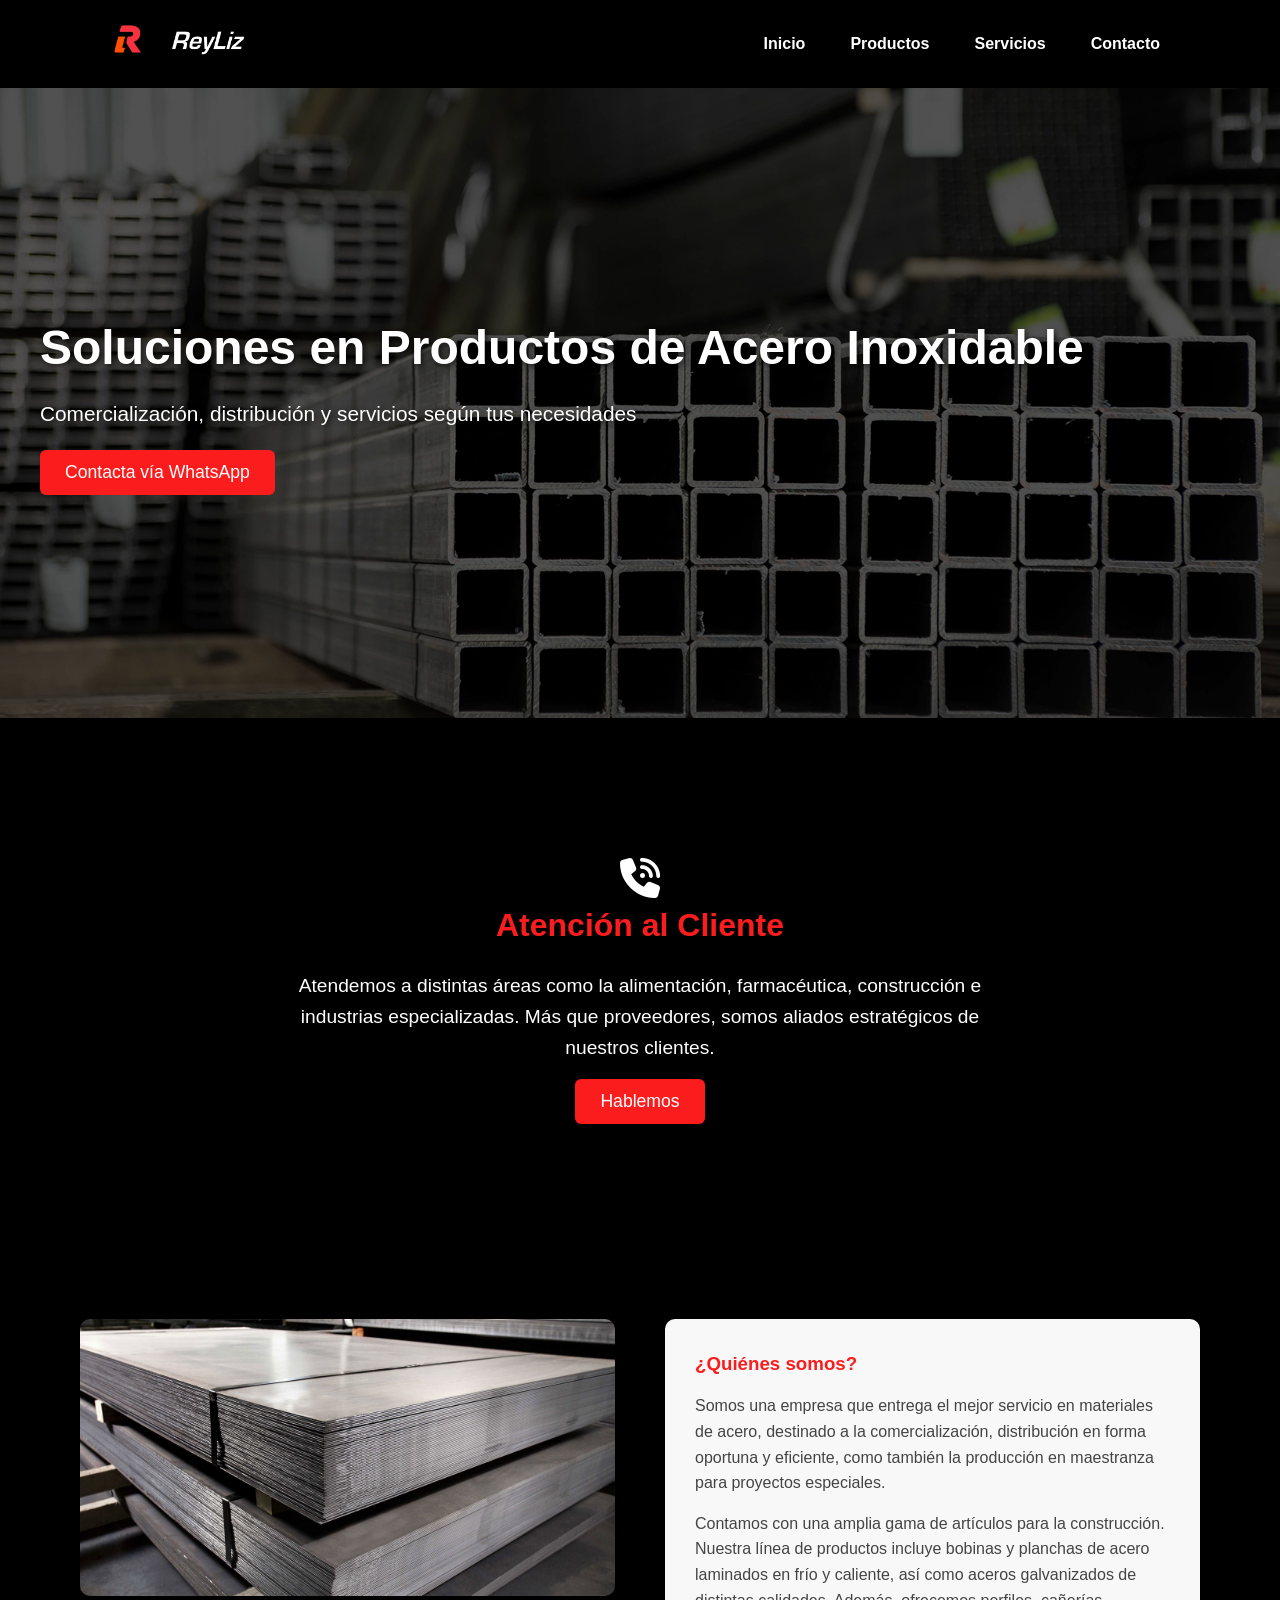
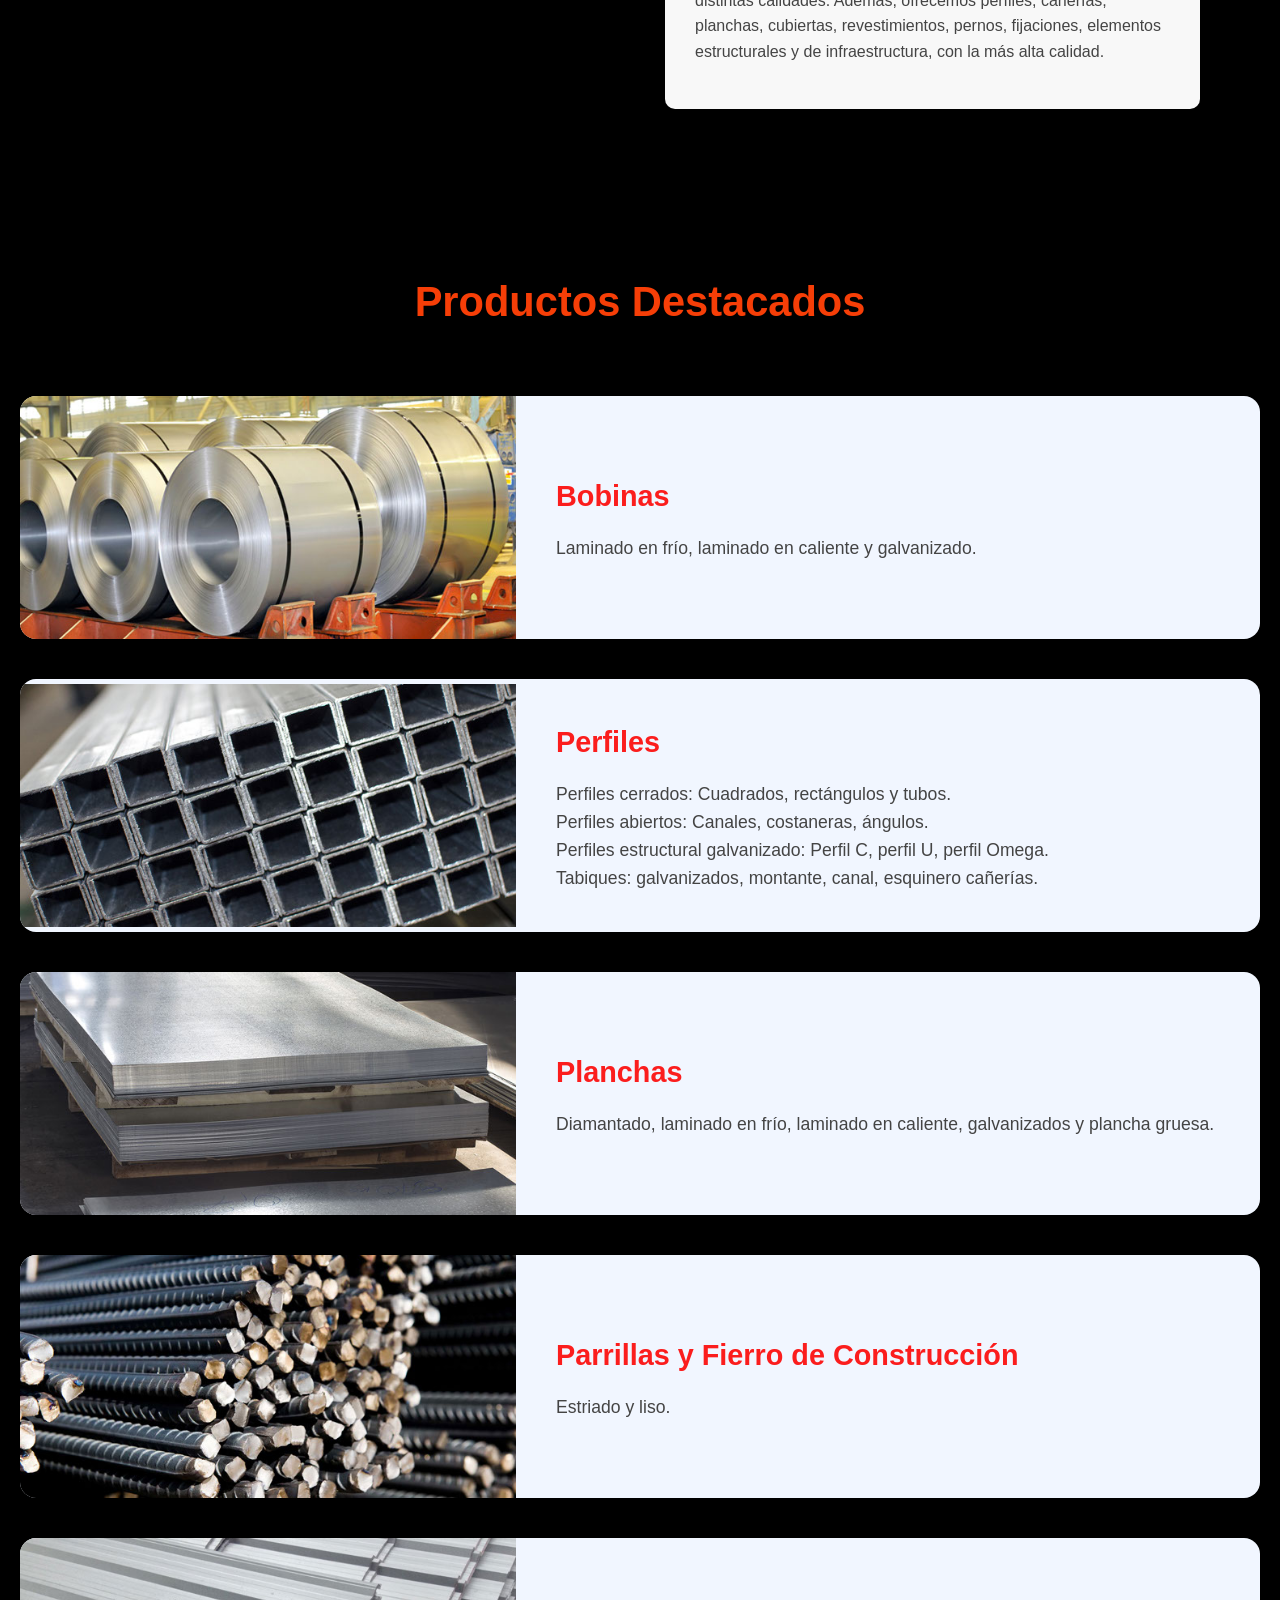
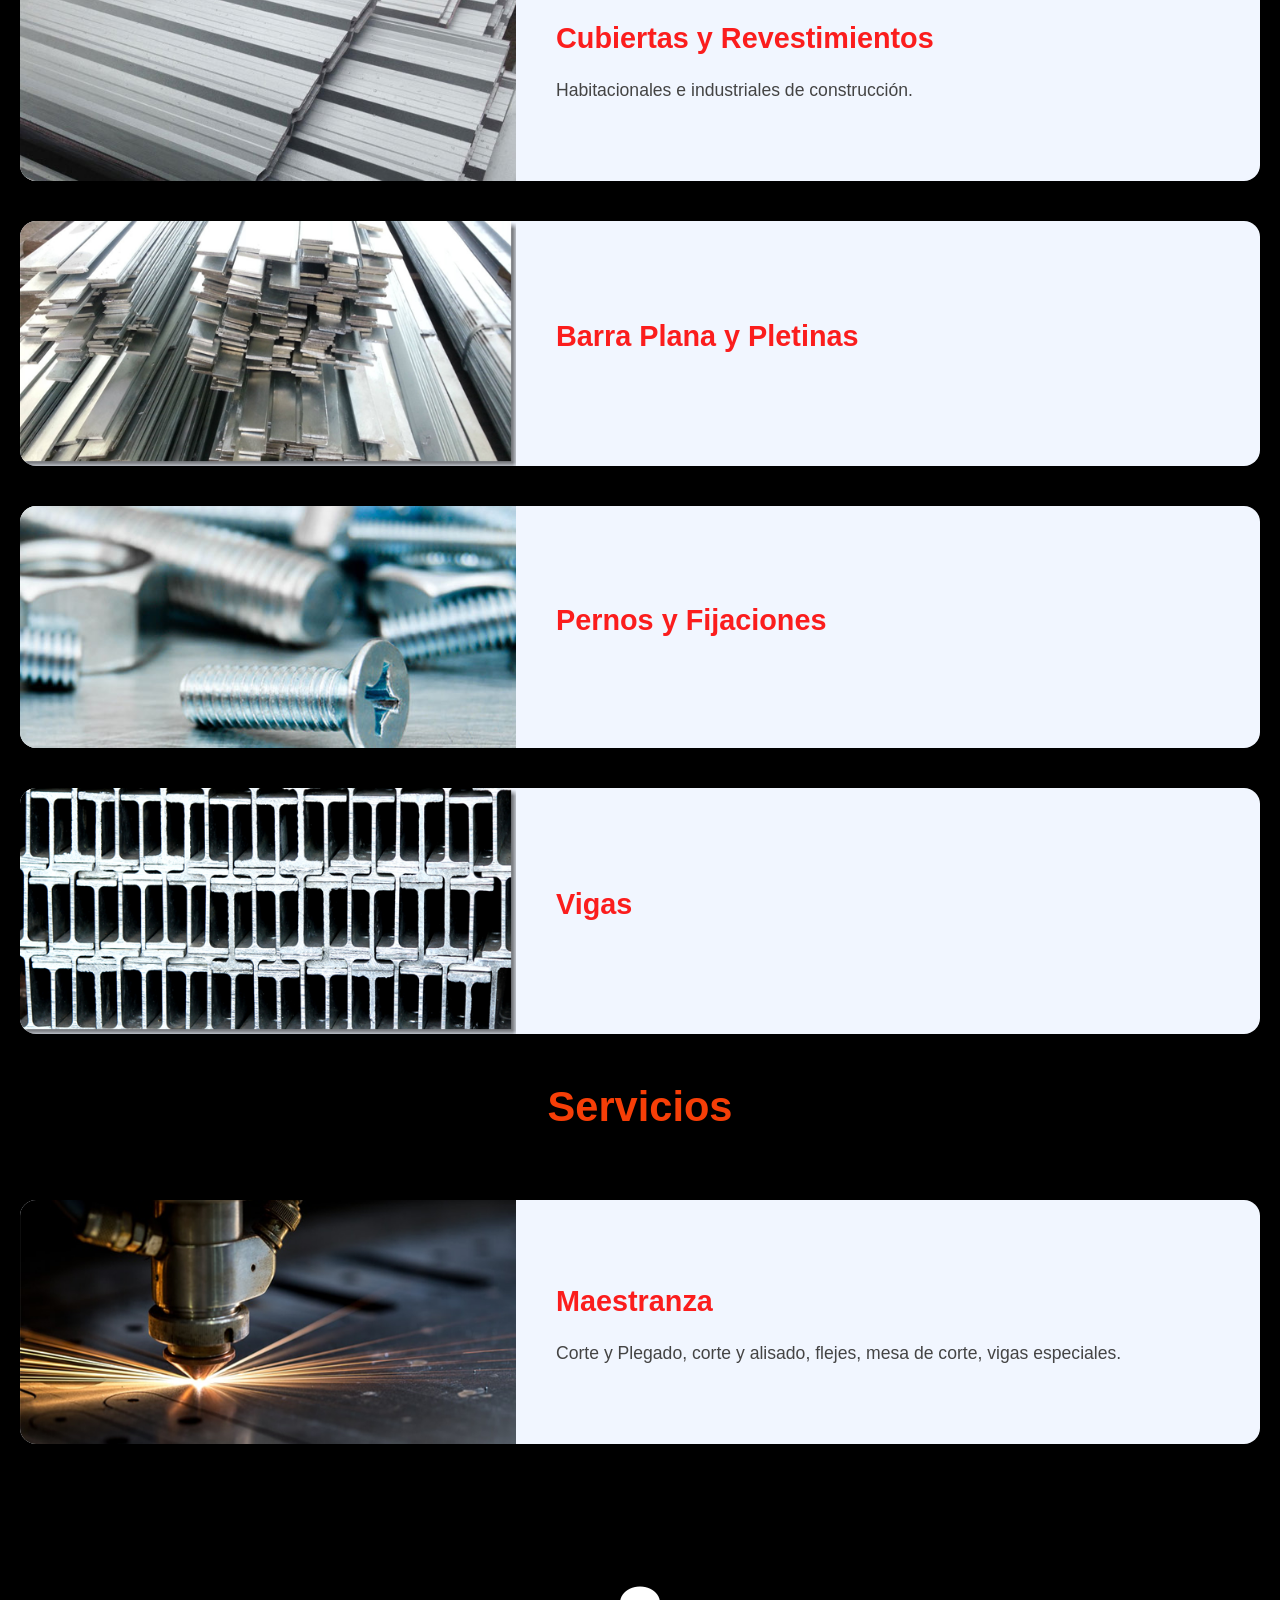
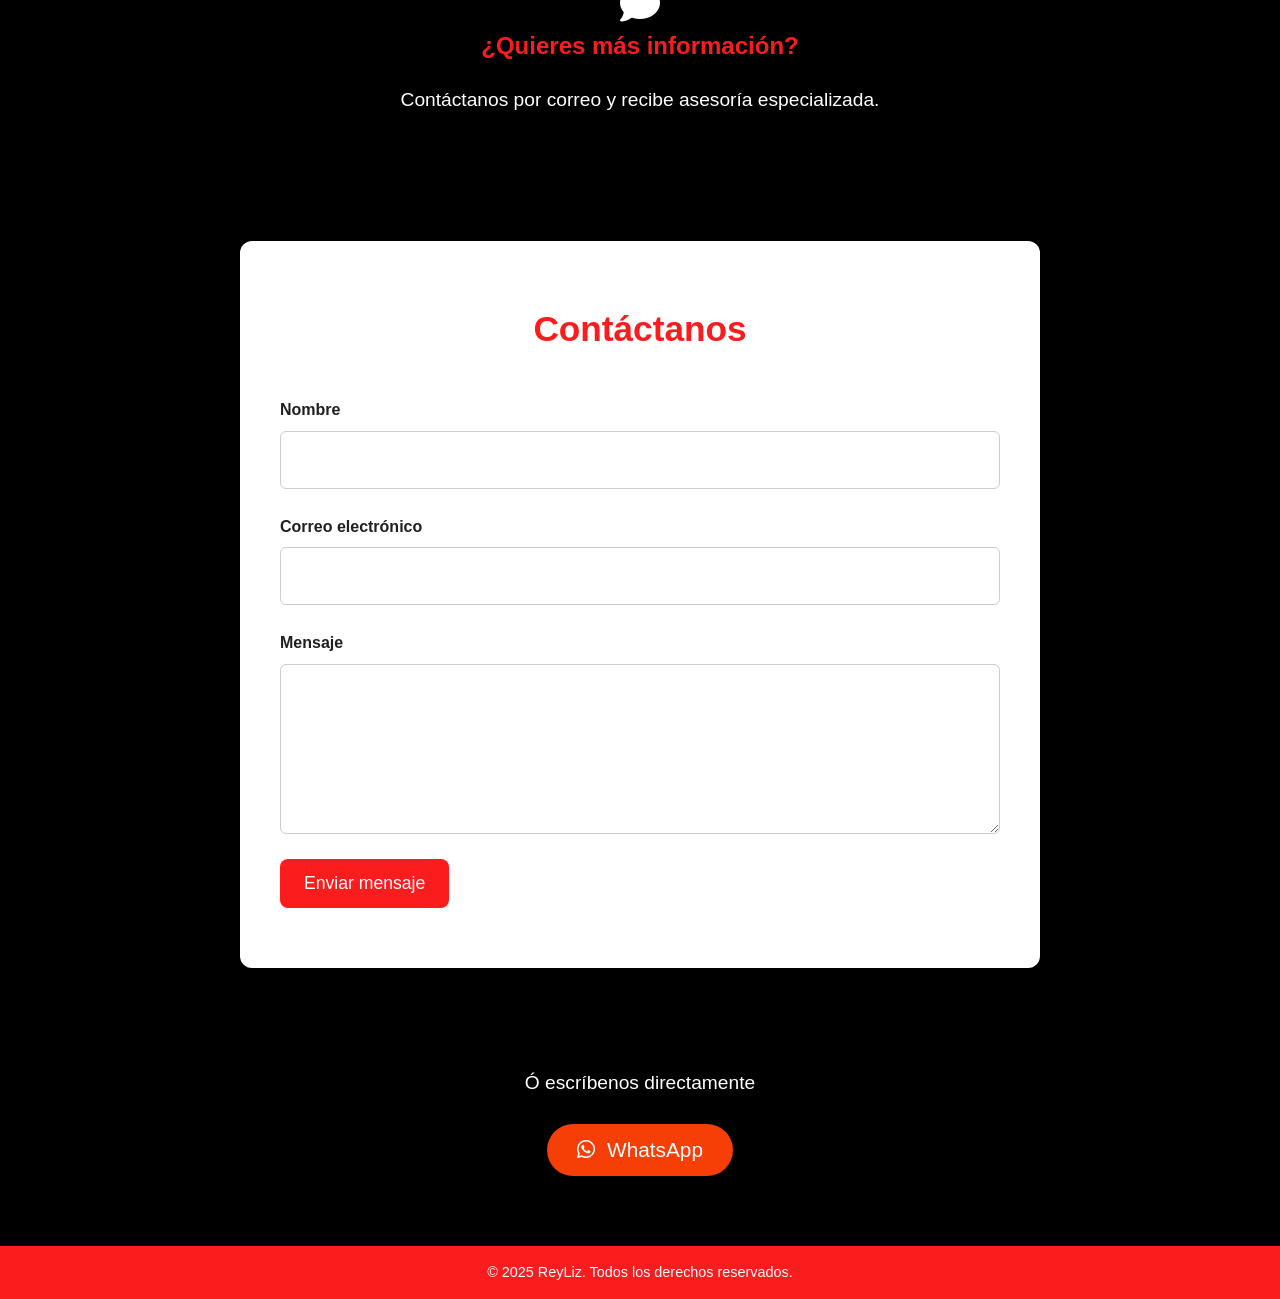
==== commit fd1fbc1b: "added: hamburger menu" ====
--- a/reyliz.html
+++ b/reyliz.html
@@ -4,7 +4,8 @@
     <meta charset="UTF-8" />
     <meta name="viewport" content="width=device-width, initial-scale=1" />
     <title>ReyLiz - Prototipo Página Principal</title>
-    <link rel="stylesheet" href="styles.css" />
+    <link rel="stylesheet" href="assets/css/styles.css" />
+    <script src="assets/js/script.js"></script>
     <link
       rel="stylesheet"
       href="https://cdnjs.cloudflare.com/ajax/libs/font-awesome/6.7.2/css/all.min.css"
@@ -16,9 +17,19 @@
   <body>
     <header>
       <div class="container">
-        <div class="logo"><img src="assets/logopvg.png" alt="logo" /></div>
+        <div class="logo"><img src="assets/img/logopvg.png" alt="logo" /></div>
+        <!-- Menú hamburguesa (checkbox oculto + label) -->
+
+        <!-- Menú hamburguesa -->
+        <input type="checkbox" id="menu-toggle" class="menu-toggle" />
+        <label for="menu-toggle" class="hamburger">
+          <span></span>
+          <span></span>
+          <span></span>
+        </label>
+
         <nav>
-          <ul>
+          <ul class="menu">
             <li><a href="#">Inicio</a></li>
             <li><a href="#productos">Productos</a></li>
             <li><a href="#servicios">Servicios</a></li>
@@ -61,7 +72,10 @@
 
     <div class="about-layout">
       <div class="about-image">
-        <img src="assets/reyliz_cortado.jpg" alt="Planchas de acero ReyLiz" />
+        <img
+          src="assets/img/reyliz_cortado.jpg"
+          alt="Planchas de acero ReyLiz"
+        />
       </div>
       <div class="about-cards">
         <div class="about-card">
@@ -88,7 +102,7 @@
       <h2>Productos Destacados</h2>
       <div class="producto-horizontal">
         <div class="producto-imagen">
-          <img src="assets/bobinas.jpg" alt="Bobinas de acero" />
+          <img src="assets/img/bobinas.jpg" alt="Bobinas de acero" />
         </div>
         <div class="producto-info">
           <h3>Bobinas</h3>
@@ -98,7 +112,7 @@
 
       <div class="producto-horizontal">
         <div class="producto-imagen">
-          <img src="assets/perfiles.jpg" alt="Perfiles de acero" />
+          <img src="assets/img/perfiles.jpg" alt="Perfiles de acero" />
         </div>
         <div class="producto-info">
           <h3>Perfiles</h3>
@@ -113,7 +127,7 @@
 
       <div class="producto-horizontal">
         <div class="producto-imagen">
-          <img src="assets/laminas.jpg" alt="Perfiles de acero" />
+          <img src="assets/img/laminas.jpg" alt="Perfiles de acero" />
         </div>
         <div class="producto-info">
           <h3>Planchas</h3>
@@ -127,7 +141,7 @@
       <div class="producto-horizontal">
         <div class="producto-imagen">
           <img
-            src="assets/fierros-de-construccion.jpg"
+            src="assets/img/fierros-de-construccion.jpg"
             alt="Perfiles de acero"
           />
         </div>
@@ -140,7 +154,7 @@
       <div class="producto-horizontal">
         <div class="producto-imagen">
           <img
-            src="assets/cubiertas-y-revestimientos.jpg"
+            src="assets/img/cubiertas-y-revestimientos.jpg"
             alt="Perfiles de acero"
           />
         </div>
@@ -152,7 +166,7 @@
 
       <div class="producto-horizontal">
         <div class="producto-imagen">
-          <img src="assets/barras-u1362.png" alt="Perfiles de acero" />
+          <img src="assets/img/barras-u1362.png" alt="Perfiles de acero" />
         </div>
         <div class="producto-info">
           <h3>Barra Plana y Pletinas</h3>
@@ -161,7 +175,7 @@
 
       <div class="producto-horizontal">
         <div class="producto-imagen">
-          <img src="assets/pernos.jpg" alt="Perfiles de acero" />
+          <img src="assets/img/pernos.jpg" alt="Perfiles de acero" />
         </div>
         <div class="producto-info">
           <h3>Pernos y Fijaciones</h3>
@@ -170,7 +184,7 @@
 
       <div class="producto-horizontal">
         <div class="producto-imagen">
-          <img src="assets/vigas-u1412.png" alt="Perfiles de acero" />
+          <img src="assets/img/vigas-u1412.png" alt="Perfiles de acero" />
         </div>
         <div class="producto-info">
           <h3>Vigas</h3>
@@ -180,7 +194,7 @@
       <h2 id="servicios">Servicios</h2>
       <div class="producto-horizontal">
         <div class="producto-imagen">
-          <img src="assets/maestranza.png" alt="Perfiles de acero" />
+          <img src="assets/img/maestranza.png" alt="Perfiles de acero" />
         </div>
         <div class="producto-info">
           <h3>Maestranza</h3>
@@ -193,11 +207,17 @@
     </section>
 
     <section class="contact">
+      <i class="icono fa-solid fa-comment"></i>
       <h2 id="contactar">¿Quieres más información?</h2>
       <p>Contáctanos por correo y recibe asesoría especializada.</p>
     </section>
 
-      <section id="contacto" class="contact-section" action="https://formsubmit.co/erika.mejias@hotmail.es" method="POST">
+    <section
+      id="contacto"
+      class="contact-section"
+      action="https://formsubmit.co/erika.mejias@hotmail.es"
+      method="POST"
+    >
       <h2>Contáctanos</h2>
       <form id="contact-form" action="#" method="POST">
         <div class="form-group">
@@ -215,10 +235,10 @@
         <button type="submit" class="btn-enviar">Enviar mensaje</button>
       </form>
     </section>
-    
+
     <section class="contact">
-    <p>Ó escríbenos directamente</p>
-    <button
+      <p>Ó escríbenos directamente</p>
+      <button
         class="btn-whatsapp"
         onclick="window.location.href='https://wa.me/56912345678'"
       >
--- a/assets/css/styles.css
+++ b/assets/css/styles.css
@@ -0,0 +1,613 @@
+/* Reset básico */
+* {
+  margin: 0;
+  padding: 0;
+  box-sizing: border-box;
+  font-family: 'Segoe UI', Tahoma, Geneva, Verdana, sans-serif;
+}
+
+:root {
+  --color-primario: #fb1d1d;
+  --color-secundario: #f63e07;
+  --color-fondo: #f4f4f4;
+  --color-texto: #333;
+  --color-whatsapp: #25d366;
+  --color-hover: #00509e;
+}
+
+body {
+  background: #000000;
+  color: #333;
+  line-height: 1.6;
+}
+
+a {
+  text-decoration: none;
+  color: #0077cc;
+}
+
+.container {
+  max-width: 1100px;
+  margin: auto;
+  padding: 0 20px;
+}
+
+/* Header */
+header {
+  background: #000000b5;
+  color: white;
+  padding: 20px 0;
+  position: sticky;
+  top: 0;
+  z-index: 1000;
+}
+
+header .container {
+  display: flex;
+  align-items: center;
+  justify-content: space-between;
+  position: relative;
+}
+
+.logo img {
+  height: 40px;
+  width: auto;
+}
+
+.menu {
+  list-style: none;
+  display: flex;
+  gap: 25px;
+}
+
+.menu li a {
+  color: white;
+  font-weight: 600;
+  padding: 6px 10px;
+  transition: background 0.3s ease;
+  border-radius: 4px;
+}
+
+.menu li a:hover {
+  background: var(--color-secundario);
+}
+
+/* Hamburger Menu */
+.menu-toggle {
+  display: none;
+}
+
+.hamburger {
+  display: none;
+  flex-direction: column;
+  gap: 5px;
+  cursor: pointer;
+  z-index: 1001;
+}
+
+.hamburger span {
+  width: 25px;
+  height: 3px;
+  background: white;
+  border-radius: 2px;
+}
+
+/* Sección principal */
+.hero {
+  background-image: url('../img/bg_image.png');
+  height: 70vh;
+  color: white;
+  display: flex;
+  flex-direction: column;
+  justify-content: center;
+  align-items: flex-start;
+  padding-left: 40px;
+  text-shadow: 2px 2px 6px rgba(0, 0, 0, 0.7);
+}
+
+.hero {
+  position: relative;
+  overflow: hidden;
+}
+
+.hero .overlay {
+  position: absolute;
+  top: 0; left: 0;
+  width: 100%;
+  height: 100%;
+  background: rgba(0, 0, 0, 0.6);
+  z-index: 0;
+}
+
+.hero h1,
+.hero p,
+.hero .btn {
+  position: relative;
+  z-index: 1;
+}
+
+.hero h1 {
+  font-size: 3rem;
+  margin-bottom: 10px;
+}
+
+.hero p {
+  font-size: 1.3rem;
+  margin-bottom: 20px;
+  max-width: 600px;
+}
+
+.hero .btn {
+  background: var(--color-primario);
+  padding: 12px 25px;
+  font-size: 1.1rem;
+  border: none;
+  color: white;
+  border-radius: 6px;
+  cursor: pointer;
+  transition: background 0.3s ease;
+}
+
+.hero .btn:hover {
+  background: var(--color-secundario);
+}
+
+/* Aquí puedes seguir agregando las secciones: about, productos, contacto, etc. */
+/*Sección atención al cliente*/
+.icono{
+    font-size: 40px;
+}
+
+.client-service-bg {
+  position: relative;
+  color: white;
+  padding: 100px 20px;
+  text-align: center;
+  margin-top: 40px;
+  border-radius: 10px;
+  overflow: hidden;
+}
+
+.client-service-bg .overlay {
+  position: absolute;
+  top: 0; left: 0;
+  width: 100%;
+  height: 100%;
+  background: rgba(0, 0, 0, 0.6); /* oscurece la imagen */
+  z-index: 0;
+}
+
+.client-content .btn {
+  background: var(--color-primario);
+  padding: 12px 25px;
+  font-size: 1.1rem;
+  border: none;
+  color: white;
+  border-radius: 6px;
+  cursor: pointer;
+  transition: background 0.3s ease;
+  margin: 15px;
+}
+
+.client-service-bg .client-content {
+  position: relative;
+  z-index: 1;
+  max-width: 800px;
+  margin: 0 auto;
+}
+
+.client-service-bg h2 {
+  font-size: 2rem;
+  margin-bottom: 20px;
+  color: var(--color-primario);
+}
+
+.client-service-bg p {
+  font-size: 1.2rem;
+  line-height: 1.6;
+  max-width: 90%;
+  margin: 0 auto;
+}
+
+.client-service-bg .btn:hover{
+    background-color: var(--color-secundario);
+}
+
+
+/* Sección about */ 
+.about-layout {
+  display: flex;
+  flex-wrap: wrap;
+  padding: 80px;
+  gap: 50px;
+  align-items: flex-start;
+  justify-content: center;
+}
+
+.about-image {
+  flex: 1 1 480px;
+}
+
+.about-image img {
+  width: 100%;
+  height: auto;
+  border-radius: 10px;
+  box-shadow: 0 0 10px rgba(0,0,0,0.1);
+}
+
+.about-cards {
+  flex: 1 1 480px;
+  display: flex;
+  flex-direction: column;
+  gap: 30px;
+}
+
+.about-card {
+  background: #f8f8f8;
+  padding: 30px;
+  border-radius: 10px;
+  box-shadow: 0 0 10px rgba(0,0,0,0.05);
+  transition: transform 0.3s ease;
+}
+
+.about-card:hover {
+  transform: translateY(-4px);
+}
+
+.about-card h3 {
+  color: var(--color-primario);
+  margin-bottom: 15px;
+}
+
+.about-card p {
+  color: #444;
+  font-size: 1rem;
+  line-height: 1.6;
+  margin-bottom: 15px;
+}
+
+
+/* Sección productos */
+.productos-destacados {
+  max-width: 1700px;
+  margin: 0 auto;
+  padding: 80px 20px;
+}
+
+.productos-destacados h2 {
+  text-align: center;
+  font-size: 2.6rem;
+  color: var(--color-secundario);
+  margin-bottom: 60px;
+}
+
+.producto-horizontal {
+  display: flex;
+  align-items: center;
+  background: #f1f6ff;
+  border-radius: 16px;
+  margin-bottom: 40px;
+  box-shadow: 0 4px 20px rgba(0, 0, 0, 0.05);
+  overflow: hidden;
+  transition: transform 0.3s ease, box-shadow 0.3s ease;
+}
+
+.producto-horizontal:hover {
+  transform: translateY(-4px);
+  box-shadow: 0 10px 25px rgba(0, 0, 0, 0.08);
+}
+
+.producto-imagen {
+  flex: 1 1 40%;
+  min-width: 300px;
+}
+
+.producto-info {
+  flex: 1 1 60%;
+  padding: 40px;
+}
+
+.producto-imagen img {
+  width: 100%;
+  height: 100%;
+  object-fit: cover;
+  display: block;
+}
+
+.producto-info h3 {
+  font-size: 1.8rem;
+  color: var(--color-primario);
+  margin-bottom: 15px;
+}
+
+.producto-info p {
+  font-size: 1.1rem;
+  color: #444;
+  line-height: 1.6;
+}
+
+/* Formulario */ 
+.contact-section {
+  background-color: #ffffff;
+  border-radius: 12px;
+  max-width: 800px;
+  margin: 80px auto;
+  padding: 60px 40px;
+  box-shadow: 0 0 20px rgba(0,0,0,0.05);
+}
+
+.contact-section h2 {
+  text-align: center;
+  color:var(--color-primario);
+  font-size: 2.2rem;
+  margin-bottom: 40px;
+}
+
+#contact-form {
+  display: flex;
+  flex-direction: column;
+  gap: 25px;
+}
+
+.contact-section .form-group {
+  display: flex;
+  flex-direction: column;
+}
+
+.contact-section .form-group label {
+  font-weight: bold;
+  margin-bottom: 8px;
+  color: rgb(34, 31, 31);
+  font-size: 1rem;
+}
+
+.contact-section .form-group input,
+.contact-section .form-group textarea {
+  padding: 14px;
+  border: 1px solid #ccc;
+  border-radius: 6px;
+  font-size: 1.5rem;
+  transition: border-color 0.3s ease;
+}
+
+.contact-section .form-group input:focus,
+.contact-section .form-group textarea:focus {
+  border-color: black;
+  outline: none;
+}
+
+.contact-section .btn-enviar {
+  background-color: var(--color-primario);
+  color: white;
+  padding: 14px 24px;
+  border: none;
+  border-radius: 8px;
+  font-size: 1.1rem;
+  cursor: pointer;
+  transition: background-color 0.3s ease;
+  align-self: flex-start;
+}
+
+.contact-section .btn-enviar:hover {
+  background-color: var(--color-secundario);
+}
+
+
+/* Sección ventajas */
+.advantages {
+  padding: 40px 20px;
+  margin-top: 40px;
+}
+
+.advantages h2 {
+  text-align: center;
+  color: var(--color-primario);
+  margin-bottom: 30px;
+}
+
+.adv-list {
+  display: flex;
+  flex-wrap: wrap;
+  gap: 25px;
+  justify-content: center;
+}
+
+.advantage {
+  flex: 1 1 280px;
+  background: white;
+  padding: 25px;
+  border-radius: 10px;
+  box-shadow: 0 0 12px rgba(0,0,0,0.1);
+  text-align: center;
+  font-size: 1.1rem;
+  color: #444;
+}
+
+/* Sección contacto rápido */
+.contact {
+  color: white;
+  padding: 20px 20px;
+  text-align: center;
+  border-radius: 8px;
+}
+
+.contact h2 {
+  margin-bottom: 20px;
+  color: var(--color-primario);
+}
+
+.contact p {
+  margin-bottom: 25px;
+  font-size: 1.2rem;
+}
+
+.contact .btn-whatsapp {
+  background: var(--color-secundario);
+  color: white;
+  padding: 14px 30px;
+  border: none;
+  border-radius: 50px;
+  font-size: 1.3rem;
+  cursor: pointer;
+  display: inline-flex;
+  align-items: center;
+  gap: 12px;
+  transition: background 0.3s ease;
+}
+
+.contact .btn-whatsapp:hover {
+  background: var(--color-secundario);
+}
+
+/* Pie de página */
+footer {
+  background: var(--color-primario);
+  color: white;
+  text-align: center;
+  padding: 15px 0;
+  margin-top: 50px;
+  font-size: 0.9rem;
+}
+
+@media (max-width: 768px) {
+  .hamburger {
+    display: flex;
+    position: absolute;
+    right: 30px;
+  }
+
+   .menu {
+    display: none;
+    flex-direction: column;
+    background: #000;
+    position: absolute;
+    top: 70px;
+    right: 0px;
+    padding: 20px;
+    border-radius: 8px;
+    z-index: 1000;
+  }
+
+  .menu-toggle:checked + .hamburger + nav .menu {
+    display: flex;
+  }
+
+   .hero {
+    padding-left: 20px;
+    text-align: center;
+    align-items: center;
+  }
+
+  .hero h1 {
+    font-size: 2.2rem;
+  }
+
+  .products .product-list,
+  .advantages .adv-list {
+    flex-direction: column;
+    align-items: center;
+  }
+
+  .producto-horizontal {
+    flex-direction: column;
+  }
+
+  .producto-imagen, .producto-info {
+    width: 100%;
+  }
+
+  .producto-info {
+    padding: 20px;
+  }
+
+  .product,
+  .advantage {
+    max-width: 320px;
+  }
+
+  .about-layout {
+    flex-direction: column;
+    padding: 20px;
+    gap: 20px;
+  }
+
+  .about-image{
+    flex:none;
+  }
+
+  .contact-section {
+    padding: 50px 20px;
+    margin: 40px 15px;
+  }
+
+  .contact-section h2 {
+    font-size: 1.8rem;
+    margin-bottom: 30px;
+  }
+
+  #contact-form {
+    gap: 20px;
+  }
+
+  .contact-section .form-group label {
+    font-size: 0.95rem;
+  }
+
+  .contact-section .form-group input,
+  .contact-section .form-group textarea {
+    font-size: 0.95rem;
+    padding: 12px;
+  }
+
+  .contact-section .btn-enviar {
+    font-size: 1rem;
+    padding: 12px 20px;
+    width: 100%;
+    text-align: center;
+  }
+
+  .contact-section {
+    padding: 40px 20px;
+  }
+
+  .contact-section .btn-enviar {
+    width: 100%;
+    text-align: center;
+  }
+}
+
+
+@media (min-width: 1510px) {
+  .about-image img {
+    height: 100%;
+    object-fit: cover;
+  }
+
+  .about-layout {
+    align-items: stretch;
+  }
+
+  .about-cards {
+    flex: 1 1 480px;
+  }
+
+  .about-card {
+    min-height: 100%;
+  }
+
+  .about-card h3 {
+    font-size: 1.8rem;
+    line-height: 1.8;
+  }
+
+  .about-card p {
+    font-size: 1.1rem;
+    line-height: 1.8;
+  }
+
+  .about-image img {
+    height: 100%;
+    object-fit: cover;
+    display: block;
+  }
+}
